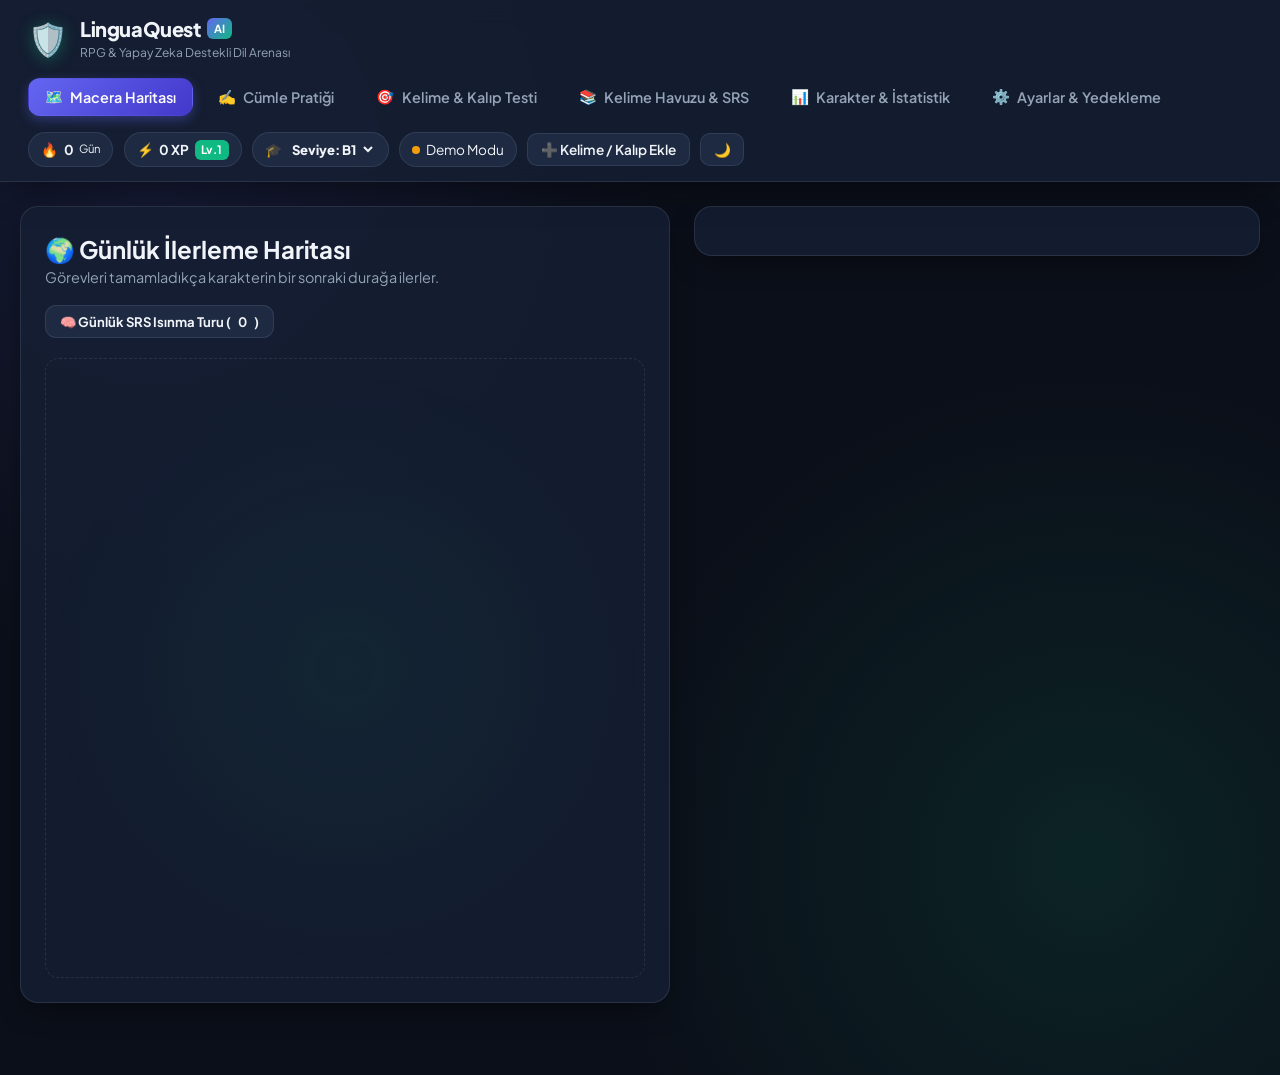
==== index.html @ 3cd60bc7 "Add files via upload" ====
<!DOCTYPE html>
<html lang="tr" data-theme="dark">

<head>
    <meta charset="UTF-8" />
    <meta name="viewport"
        content="width=device-width, initial-scale=1.0, maximum-scale=1.0, user-scalable=no, viewport-fit=cover" />
    <meta name="theme-color" content="#0b0f19" />
    <meta name="apple-mobile-web-app-capable" content="yes" />
    <meta name="mobile-web-app-capable" content="yes" />
    <meta name="apple-mobile-web-app-status-bar-style" content="black-translucent" />
    <meta name="apple-mobile-web-app-title" content="LinguaQuest" />
    <link rel="manifest" href="manifest.json" />
    <link rel="icon" type="image/svg+xml" href="icon.svg" />
    <link rel="apple-touch-icon" href="icon.svg" />
    <title>LinguaQuest AI — Oyunlaştırılmış İngilizce Öğrenme Platformu</title>
    <link rel="preconnect" href="https://fonts.googleapis.com">
    <link rel="preconnect" href="https://fonts.gstatic.com" crossorigin>
    <link
        href="https://fonts.googleapis.com/css2?family=Plus+Jakarta+Sans:wght@400;500;600;700;800&family=JetBrains+Mono:wght@500;700&display=swap"
        rel="stylesheet">
    <link rel="stylesheet" href="styles.css" />
</head>

<body>
    <!-- Üst Navigasyon ve Karakter Durum Çubuğu -->
    <header class="top-navbar">
        <div class="brand-area" id="nav-brand">
            <div class="brand-logo">🛡️</div>
            <div>
                <h1 class="brand-title">LinguaQuest <span class="badge-ai">AI</span></h1>
                <p class="brand-subtitle">RPG & Yapay Zeka Destekli Dil Arenası</p>
            </div>
        </div>

        <nav class="main-tabs">
            <button class="tab-btn active" data-tab="map-view">
                <span class="tab-icon">🗺️</span>
                <span>Macera Haritası</span>
            </button>
            <button class="tab-btn" data-tab="sentence-practice-view">
                <span class="tab-icon">✍️</span>
                <span>Cümle Pratiği</span>
            </button>
            <button class="tab-btn" data-tab="vocab-test-view">
                <span class="tab-icon">🎯</span>
                <span>Kelime & Kalıp Testi</span>
            </button>
            <button class="tab-btn" data-tab="vocab-view">
                <span class="tab-icon">📚</span>
                <span>Kelime Havuzu & SRS</span>
                <span class="pill-counter" id="srs-due-badge" style="display:none">0</span>
            </button>
            <button class="tab-btn" data-tab="stats-view">
                <span class="tab-icon">📊</span>
                <span>Karakter & İstatistik</span>
            </button>
            <button class="tab-btn" data-tab="settings-view">
                <span class="tab-icon">⚙️</span>
                <span>Ayarlar & Yedekleme</span>
            </button>
        </nav>

        <div class="hud-stats">
            <div class="hud-pill streak-pill" title="Günlük Aktif Seri (Streak)">
                <span>🔥</span>
                <strong id="hud-streak">0</strong>
                <small>Gün</small>
            </div>
            <div class="hud-pill xp-pill" title="Deneyim Puanı & Seviye">
                <span>⚡</span>
                <strong id="hud-xp">0 XP</strong>
                <span class="lvl-tag" id="hud-level">Lv.1</span>
            </div>
            <div class="hud-pill cefr-select-pill"
                title="İngilizce Seviyenizi Seçin (Kelime ve Cümleler Buna Göre Gelir)">
                <span>🎓</span>
                <select id="hud-cefr-select" class="hud-inline-select">
                    <option value="A1">Seviye: A1</option>
                    <option value="A2">Seviye: A2</option>
                    <option value="B1" selected>Seviye: B1</option>
                    <option value="B2">Seviye: B2</option>
                    <option value="C1">Seviye: C1</option>
                </select>
            </div>
            <div class="hud-pill ai-status-pill" id="hud-ai-mode" title="Gemini API Bağlantı Durumu">
                <span class="status-dot demo"></span>
                <span id="hud-ai-text">Demo Modu</span>
            </div>
            <button class="icon-btn" id="btn-quick-add-word"
                title="Yeni Kelime, Phrasal Verb veya Bağlaç Kalıbı Ekle (+ AI Doldur)">
                ➕ Kelime / Kalıp Ekle
            </button>
            <button class="icon-btn theme-toggle-btn" id="btn-theme-toggle" title="Karanlık / Aydınlık Mod Değiştir">
                🌙
            </button>
        </div>
    </header>

    <!-- Ana İçerik Alanı -->
    <main class="app-container">

        <!-- 1. GÖRÜNÜM: KIVRIMLI SVG MACERA HARİTASI VE 4 AŞAMALI GÜNLÜK ALT HARİTA -->
        <section id="map-view" class="view-section active">
            <div class="map-layout">
                <!-- Sol: Kıvrımlı SVG Günler Haritası -->
                <div class="world-map-card glass-panel">
                    <div class="panel-header">
                        <div>
                            <h2>🌍 Günlük İlerleme Haritası</h2>
                            <p class="text-muted">Görevleri tamamladıkça karakterin bir sonraki durağa ilerler.</p>
                        </div>
                        <button class="btn btn-secondary btn-sm" id="btn-warmup-srs">
                            🧠 Günlük SRS Isınma Turu (<span id="warmup-count">0</span>)
                        </button>
                    </div>

                    <div class="svg-map-wrapper" id="svg-map-container">
                        <!-- JS tarafından dinamik kıvrımlı SVG Path ve Gün Düğümleri (Day 1, Day 2...) + Avatar buraya çizilir -->
                    </div>
                </div>

                <!-- Sağ: Seçili Günün 4 Aşamalı Alt Haritası (Quest Panel) -->
                <div class="day-quest-card glass-panel" id="day-quest-panel">
                    <!-- JS tarafından seçili günün 4 aşaması buraya yüklenir -->
                </div>
            </div>
        </section>

        <!-- 1.A GÖRÜNÜM: SERBEST CÜMLE PRATİĞİ (ÖN SEÇİM + 3 KATMANLI AI ARENASI) -->
        <section id="sentence-practice-view" class="view-section">
            <div id="sentence-practice-container">
                <!-- JS tarafından önce çalışma alanı seçimi (Karışık, Seviye, Konu, Öğrenilen Kelimeler vb.), sonra cümle çeviri arenası çizilir -->
            </div>
        </section>

        <!-- 1.B GÖRÜNÜM: KELİME & KALIP HAVUZUNDAN TEST (ÖN SEÇİM + ÇOKTAN SEÇMELİ ARENA) -->
        <section id="vocab-test-view" class="view-section">
            <div id="vocab-test-container">
                <!-- JS tarafından önce hangi alanda çalışmak istediği (Hepsinden Rastgele, Öğreniliyor, En Çok Hata Yapılanlar vb.), sonra çoktan seçmeli test çizilir -->
            </div>
        </section>

        <!-- 2. GÖRÜNÜM: KELİME HAVUZU, OXFORD 3000 YÜKLEYİCİ & ARALIKLI TEKRAR (SRS) -->
        <section id="vocab-view" class="view-section">
            <div class="vocab-header glass-panel">
                <div class="vocab-header-top">
                    <div>
                        <h2>📚 Kelime & Kalıp Havuzu (Çoklu Anlam + SRS)</h2>
                        <p class="text-muted">CEFR (A1-B2) seviyelerine göre ayrılmış kelime dağarcığı, özel eklemelerin
                            ve 3-7-21 gün aralıklı tekrar durumların.</p>
                    </div>
                    <div class="vocab-actions">
                        <button class="btn btn-primary" id="btn-open-add-word-modal">➕ Kelime Ekle</button>
                        <button class="btn btn-accent" id="btn-open-add-phrasal-modal">🚀 Phrasal Verb Ekle</button>
                        <button class="btn btn-secondary" id="btn-open-add-connector-modal">🔗 Bağlaç / Kalıp
                            Ekle</button>
                        <button class="btn btn-accent btn-sm" id="btn-ai-find-missing-words"
                            title="Mevcut havuzda OLMAYAN kelimeleri/phrasal verb'leri/bağlaçları seçili seviyene göre AI ile bulup otomatik ekler">
                            🤖 Olmayan Kelimeleri AI ile Bul & Ekle
                        </button>
                        <button class="btn btn-warning btn-sm" id="btn-bulk-ai-enrich"
                            title="Tek anlamlı kelime ve bağlaçlara yapay zeka ile otomatik 3-4 yan anlam ekler">
                            ✨ Eksik Yan Anlamları AI ile Tamamla (3-4 Anlam)
                        </button>
                        <button class="btn btn-primary btn-sm" id="btn-open-word-pack-modal"
                            title="Hazır A1-B2 paketlerini tek tıkla yükle, yapay zekadan toplu kelime çek veya dış kaynaklardan CSV/JSON indir">
                            🌐 Kelime Paketi İndir / AI Üret
                        </button>
                        <label class="btn btn-secondary btn-sm file-label">
                            📥 JSON/CSV Yükle
                            <input type="file" id="input-bulk-vocab" accept=".json,.csv" hidden />
                        </label>
                    </div>
                </div>

                <!-- 3. KURAL: Kelime, Phrasal Verb ve Bağlaçlar Ayrı Sekmelerde + 1. KURAL: Her Filtrede Kaç Adet Olduğu -->
                <div class="vocab-type-tabs" id="vocab-subtabs">
                    <button type="button" class="vocab-subtab-btn active" data-subtab="word">
                        📘 Kelimeler <span class="subtab-count" id="cnt-tab-word">0</span>
                    </button>
                    <button type="button" class="vocab-subtab-btn" data-subtab="phrasal">
                        🚀 Phrasal Verbler <span class="subtab-count" id="cnt-tab-phrasal">0</span>
                    </button>
                    <button type="button" class="vocab-subtab-btn" data-subtab="connector">
                        🔗 Bağlaçlar & Kalıplar <span class="subtab-count" id="cnt-tab-connector">0</span>
                    </button>
                    <button type="button" class="vocab-subtab-btn" data-subtab="mistakes">
                        ⚠️ En Çok Yanlış Yapılanlar <span class="subtab-count danger" id="cnt-tab-mistakes">0</span>
                    </button>
                    <button type="button" class="vocab-subtab-btn" data-subtab="all">
                        📚 Tümü <span class="subtab-count" id="cnt-tab-all">0</span>
                    </button>
                </div>

                <div class="vocab-filters">
                    <input type="text" id="vocab-search" class="form-input"
                        placeholder="🔍 İngilizce ifade veya Türkçe anlam ara..." />
                    <select id="vocab-filter-status" class="form-select">
                        <option value="all">Tüm SRS Statüleri</option>
                        <option value="new">🆕 Yeni</option>
                        <option value="learning">🌱 Öğreniliyor</option>
                        <option value="review">🔄 Tekrar Bekleyen</option>
                        <option value="mastered">👑 Ustalaşıldı</option>
                    </select>
                    <select id="vocab-filter-cefr" class="form-select">
                        <option value="all">Tüm Seviyeler (A1-C1)</option>
                        <option value="A1">A1</option>
                        <option value="A2">A2</option>
                        <option value="B1">B1</option>
                        <option value="B2">B2</option>
                        <option value="C1">C1</option>
                    </select>
                    <select id="vocab-sort-order" class="form-select">
                        <option value="default">🔃 Sıralama: Varsayılan</option>
                        <option value="most_wrong">⚠️ En Çok Yanlış Yapılanlar Üstte</option>
                        <option value="most_asked">📊 En Çok Testte Çıkanlar Üstte</option>
                        <option value="az">🔤 Alfabetik (A ➔ Z)</option>
                    </select>
                </div>

                <div class="vocab-filter-summary-bar" id="vocab-filter-summary">
                    <!-- Dinamik filtre sayaç özeti buraya yazılır -->
                </div>
            </div>

            <div class="vocab-grid" id="vocab-list-container">
                <!-- Kelime kartları JS ile buraya render edilir -->
            </div>
        </section>

        <!-- 3. GÖRÜNÜM: KARAKTER İSTATİSTİK EKRANI, ISI HARİTASI VE HATA KUMBARASI -->
        <section id="stats-view" class="view-section">
            <div class="stats-top-grid">
                <!-- Karakter Kartı -->
                <div class="glass-panel character-sheet">
                    <div class="char-avatar-box">
                        <div class="char-avatar-large" id="stats-avatar">🧙‍♂️</div>
                        <span class="char-level-badge" id="stats-level-badge">Seviye 1</span>
                    </div>
                    <div class="char-info">
                        <h2 id="stats-char-title">Çırak Dilgezgin</h2>
                        <p class="text-muted">Aktif Cümle Üretimi & Çeviri Savaşçısı</p>
                        <div class="xp-progress-bar">
                            <div class="xp-progress-fill" id="stats-xp-bar" style="width: 15%"></div>
                        </div>
                        <small id="stats-xp-text" class="text-muted">0 / 250 XP sonraki seviyeye</small>
                    </div>
                </div>

                <!-- Üretim Metrikleri -->
                <div class="glass-panel metrics-cards">
                    <div class="metric-item">
                        <span class="metric-icon">✍️</span>
                        <div>
                            <h3 id="stat-total-sentences">0</h3>
                            <p>Kurulan Toplam Cümle</p>
                        </div>
                    </div>
                    <div class="metric-item">
                        <span class="metric-icon">🎯</span>
                        <div>
                            <h3 id="stat-avg-accuracy">%0</h3>
                            <p>Ortalama Çeviri Doğruluğu</p>
                        </div>
                    </div>
                    <div class="metric-item">
                        <span class="metric-icon">🏆</span>
                        <div>
                            <h3 id="stat-completed-days">0</h3>
                            <p>Tamamlanan Gün</p>
                        </div>
                    </div>
                    <div class="metric-item">
                        <span class="metric-icon">🔥</span>
                        <div>
                            <h3 id="stat-active-streak">0 Gün</h3>
                            <p>Aktif Seri (Streak)</p>
                        </div>
                    </div>
                </div>
            </div>

            <div class="stats-mid-grid">
                <!-- Kelime Havuzu Dağılımı Grafiği -->
                <div class="glass-panel distribution-panel">
                    <h3>📊 Kelime Havuzu Dağılımı</h3>
                    <div id="vocab-distribution-chart" class="dist-chart-area">
                        <!-- JS ile bar ve halka dağılımı -->
                    </div>
                </div>

                <!-- Aktivite Isı Haritası (GitHub Katkı Grafiği Tarzı Heatmap) -->
                <div class="glass-panel heatmap-panel">
                    <div class="panel-header">
                        <div>
                            <h3>📅 Aktivite Isı Haritası (Son 12 Hafta)</h3>
                            <p class="text-muted">Günlük çalışma yoğunluğu ve çeviri üretimi</p>
                        </div>
                    </div>
                    <div id="activity-heatmap" class="heatmap-grid"></div>
                    <div class="heatmap-legend">
                        <span>Az</span>
                        <span class="heat-box lvl-0"></span>
                        <span class="heat-box lvl-1"></span>
                        <span class="heat-box lvl-2"></span>
                        <span class="heat-box lvl-3"></span>
                        <span class="heat-box lvl-4"></span>
                        <span>Çok</span>
                    </div>
                </div>
            </div>

            <!-- Zayıf Noktalar: Hata Kumbarası (Mistake Bank) -->
            <div class="glass-panel mistake-bank-panel">
                <div class="panel-header">
                    <div>
                        <h3>⚠️ Zayıf Noktalar (Hata Kumbarası)</h3>
                        <p class="text-muted">Aktif Çeviri Arenasında en sık hata yaptığın veya unuttuğun kelimeler ve
                            kalıplar.</p>
                    </div>
                    <button class="btn btn-danger" id="btn-start-mistake-exam">
                        ⚔️ Hata Telafi Sınavı Başlat
                    </button>
                </div>
                <div id="mistake-list-container" class="mistake-list">
                    <!-- JS ile hata yapılan kelimeler buraya listelenir -->
                </div>
            </div>
        </section>

        <!-- 4. GÖRÜNÜM: AYARLAR, GEMINI API KEY VE MACBOOK <-> WINDOWS JSON YEDEKLEME -->
        <section id="settings-view" class="view-section">
            <div class="settings-grid">
                <!-- Gemini AI Yapılandırması -->
                <div class="glass-panel">
                    <h3>🤖 Google Gemini Yapay Zeka Ayarları</h3>
                    <p class="text-muted">Dinamik 10 cümle üretimi, 3 katmanlı çeviri analizi, gün sonu hikayesi ve "AI
                        ile Kelime Doldur" özellikleri doğrudan tarayıcınızdan Gemini REST API'ye bağlanır. Anahtar
                        girilmediğinde uygulama otomatik olarak <strong>Akıllı Demo Modunda</strong> çalışır.</p>

                    <div class="form-group">
                        <label for="setting-api-key">Google Gemini API Key</label>
                        <div class="input-with-btn">
                            <input type="password" id="setting-api-key" class="form-input" placeholder="AIzaSy..." />
                            <button class="btn btn-secondary" type="button" id="btn-toggle-key-vis">👁️</button>
                        </div>
                        <small class="text-muted">API anahtarınız yalnızca kendi cihazınızdaki IndexedDB içinde
                            saklanır, hiçbir ara sunucuya gönderilmez.</small>
                    </div>

                    <div class="form-group">
                        <label for="setting-ai-model">Gemini Modeli Seçin</label>
                        <div class="input-with-btn">
                            <select id="setting-ai-model" class="form-select">
                                <option value="gemini-2.5-flash">gemini-2.5-flash (Önerilen - Hızlı & Akıllı)</option>
                                <option value="gemini-2.5-pro">gemini-2.5-pro (Derin Dil Analizi)</option>
                                <option value="gemini-2.0-flash">gemini-2.0-flash</option>
                            </select>
                            <button class="btn btn-accent" type="button" id="btn-scan-models"
                                title="Google sunucularındaki en güncel Gemini modellerini listele">
                                🔄 Tüm Modelleri Tara
                            </button>
                        </div>
                        <small class="text-muted" id="model-scan-info">Varsayılan modeller eskirse "Tüm Modelleri Tara"
                            butonuna basarak Google hesabınıza tanımlı en yeni modelleri çekebilirsiniz.</small>
                    </div>

                    <div class="form-group">
                        <label for="setting-cefr-level">İngilizce Seviyeniz (CEFR) — Kelime ve Cümle Zorluğu</label>
                        <select id="setting-cefr-level" class="form-select">
                            <option value="A1">A1 — Başlangıç (Beginner)</option>
                            <option value="A2">A2 — Temel (Elementary)</option>
                            <option value="B1" selected>B1 — Orta (Intermediate)</option>
                            <option value="B2">B2 — İyi Orta (Upper-Intermediate)</option>
                            <option value="C1">C1 — İleri (Advanced)</option>
                        </select>
                        <small class="text-muted">Seçtiğiniz seviyeye göre günlük kelimeler, phrasal verbler ve çeviri
                            cümleleri dinamik olarak uyarlanır.</small>
                    </div>

                    <div class="form-group">
                        <label for="setting-avatar">Karakter Avatarı Seçin</label>
                        <select id="setting-avatar" class="form-select">
                            <option value="🧙‍♂️">🧙‍♂️ Büyücü (Wizard)</option>
                            <option value="🥷">🥷 Ninja</option>
                            <option value="🦸‍♀️">🦸‍♀️ Süper Kahraman</option>
                            <option value="🤖">🤖 Siber Gezgin</option>
                            <option value="🦊">🦊 Bilge Tilki</option>
                        </select>
                    </div>

                    <div class="form-actions">
                        <button class="btn btn-primary" id="btn-save-settings">💾 Ayarları Kaydet</button>
                        <button class="btn btn-secondary" id="btn-test-api">🔌 API Bağlantısını Test Et</button>
                    </div>
                    <div id="api-test-feedback" class="feedback-banner" style="display:none"></div>
                </div>

                <!-- Veri Kalıcılığı: JSON Backup & Restore -->
                <div class="glass-panel">
                    <h3>💾 Cihazlar Arası Veri Taşıma (MacBook ↔ Windows)</h3>
                    <p class="text-muted">Tüm ilerlemeniz, kelime havuzunuz, SRS tarihleriniz ve hata kumbaranız
                        tarayıcınızın <strong>IndexedDB</strong> veritabanında tutulur. Verilerinizi yedeklemek veya
                        başka bir bilgisayara taşımak için JSON dışa/içe aktarma araçlarını kullanın.</p>

                    <div class="backup-actions-box">
                        <div class="backup-card">
                            <h4>📤 İlerlemeyi Dışa Aktar (JSON Backup)</h4>
                            <p class="text-muted">Tüm kelime havuzunu, tamamlanan günleri ve istatistikleri tek bir
                                <code>.json</code> dosyası olarak indirir.
                            </p>
                            <button class="btn btn-primary" id="btn-export-json">⬇️ JSON Yedeği İndir</button>
                        </div>

                        <div class="backup-card">
                            <h4>🎁 Arkadaşınla Paylaş (Sadece Kelime Havuzu)</h4>
                            <p class="text-muted">Eklediğin tüm kelimeleri, phrasal verb'leri ve yan anlamları temiz
                                olarak indirir; <strong>senin ilerlemen, hataların ve Gemini API Key'in dahil
                                    edilmez.</strong></p>
                            <button class="btn btn-accent" id="btn-export-words-only">🎁 Sadece Kelimeleri İndir
                                (Arkadaş İçin)</button>
                        </div>

                        <div class="backup-card">
                            <h4>📥 İlerlemeyi / Kelime Paketini İçe Aktar (Restore)</h4>
                            <p class="text-muted">Tam yedeği veya arkadaşının paylaştığı kelime paketi JSON dosyasını
                                yükle.</p>
                            <label class="btn btn-accent file-label">
                                📂 JSON Dosyası Seç ve Yükle
                                <input type="file" id="input-import-json" accept=".json" hidden />
                            </label>
                        </div>

                        <div class="backup-card" style="border-color:rgba(239,68,68,0.35);">
                            <h4>🔄 Kelimeleri Koru, Sadece İlerlemeyi Sıfırla</h4>
                            <p class="text-muted">Tüm kelime havuzun ve yan anlamların korunur; yalnızca Gün-1'e döner
                                ve doğru/yanlış test sayaçların sıfırlanır.</p>
                            <button class="btn btn-danger btn-sm" id="btn-reset-progress-keep-words">🧹 İlerlemeyi
                                Sıfırla (Kelimeler Kalsın)</button>
                        </div>
                    </div>
                </div>

                <!-- iPhone & Mobil (App Store'suz PWA) Kurulum Rehberi -->
                <div class="glass-panel mobile-guide-panel">
                    <h3>📱 iPhone & Android Mobil Uygulama Kurulum Rehberi (App Store'suz)</h3>
                    <p class="text-muted">
                        <strong>LinguaQuest AI</strong>, PWA (Progressive Web App) uyumludur. App Store veya Google
                        Play'e
                        yüklemeden iPhone ana ekranınıza tam ekran yerli uygulama gibi kurabilirsiniz.
                    </p>

                    <div class="mobile-guide-steps">
                        <div class="backup-card">
                            <h4>🏠 Yöntem 1: Evde Aynı Wi-Fi Üzerinden Anında Dene</h4>
                            <ol class="mobile-guide-list text-muted">
                                <li>Proje klasöründeki <code>iphone_sunucu_baslat.bat</code> dosyasına çift tıklayın
                                    (arka planda yerel sunucu açılır).</li>
                                <li>iPhone'unuzun bilgisayarınızla <strong>aynı Wi-Fi ağında</strong> olduğundan emin
                                    olun.</li>
                                <li>iPhone'da <strong>Safari</strong> uygulamasını açın ve adres çubuğuna sunucu
                                    ekranındaki adresi yazın (ör. <code>http://172.16.0.38:8080</code>).</li>
                                <li>Safari alt menüsündeki <strong>Paylaş (⬆️)</strong> simgesine dokunun ➔ <strong>"Ana
                                        Ekrana Ekle"</strong> seçin.</li>
                            </ol>
                        </div>

                        <div class="backup-card">
                            <h4>🌍 Yöntem 2: Her Yerden & Mobil Veride Ücretsiz Kalıcı Kullanım</h4>
                            <ol class="mobile-guide-list text-muted">
                                <li>Tarayıcıda <code>app.netlify.com/drop</code> (veya GitHub Pages) sayfasını açın.
                                </li>
                                <li>Bu <code>EngWorker</code> klasörünü sürükleyip bırakın — 10 saniyede size özel
                                    ücretsiz bir <code>https://...</code> linki oluşur.</li>
                                <li>O linki iPhone <strong>Safari</strong> ile açıp <strong>Paylaş (⬆️) ➔ "Ana Ekrana
                                        Ekle"</strong> dediğinizde uygulama her yerde çalışır (çevrimdışı önbellek
                                    destekli).</li>
                                <li>Bilgisayardaki kelimelerinizi ve ilerlemenizi telefona taşımak için yukarıdan
                                    <strong>⬇️ JSON Yedeği İndir</strong> yapıp telefondan <strong>📂 JSON Dosyası Seç
                                        ve Yükle</strong> kullanabilirsiniz.</li>
                            </ol>
                        </div>
                    </div>
                </div>
            </div>
        </section>

    </main>

    <!-- AŞAMA (STAGE 1, 2, 3, 4) & SRS ISINMA TAM EKRAN / GENİŞ MODAL ARENASI -->
    <div id="stage-modal-overlay" class="modal-overlay" style="display:none">
        <div class="modal-window stage-modal-window">
            <div class="modal-header">
                <div>
                    <span class="stage-badge" id="stage-modal-badge">Aşama 1</span>
                    <h2 id="stage-modal-title">Kelime Avı</h2>
                </div>
                <button class="modal-close-btn" id="btn-close-stage-modal">✕</button>
            </div>
            <div class="modal-body" id="stage-modal-body">
                <!-- Aşama 1, 2, 3, 4 veya SRS/Telafi Sınavı içeriği dinamik olarak buraya çizilir -->
            </div>
        </div>
    </div>

    <!-- YENİ KELİME / PHRASAL VERB / BAĞLAÇ EKLEME (+ AI İLE 3-4 ANLAM DOLDUR) MODALI -->
    <div id="add-word-modal-overlay" class="modal-overlay" style="display:none">
        <div class="modal-window">
            <div class="modal-header">
                <div>
                    <span class="stage-badge" id="add-modal-badge">Özel Havuz</span>
                    <h2 id="add-modal-title">✨ Yeni Kelime, Phrasal Verb veya Bağlaç Ekle</h2>
                </div>
                <button class="modal-close-btn" id="btn-close-add-word-modal">✕</button>
            </div>
            <div class="modal-body">
                <div class="form-group">
                    <label>Eklemek İstediğiniz Türü Seçin</label>
                    <div class="scenario-pills" id="add-type-preset-pills">
                        <button type="button" class="scenario-pill active" data-preset="word">📘 Kelime (Word)</button>
                        <button type="button" class="scenario-pill" data-preset="phrasal">🚀 Phrasal Verb (figure out,
                            put off...)</button>
                        <button type="button" class="scenario-pill" data-preset="connector">🔗 Bağlaç / Kalıp (as long
                            as, in terms of...)</button>
                    </div>
                </div>

                <div class="form-group">
                    <label>İngilizce Kelime, Phrasal Verb veya Bağlaç Kalıbı</label>
                    <div class="input-with-btn">
                        <input type="text" id="new-word-term" class="form-input"
                            placeholder="Örn: resilient, figure out, on the other hand, take into account..." />
                        <button type="button" class="btn btn-accent" id="btn-ai-autofill-word">
                            ✨ AI ile 3-4 Anlam Doldur
                        </button>
                    </div>
                    <small class="text-muted">Sadece İngilizce ifadeyi yazıp "AI ile 3-4 Anlam Doldur" butonuna
                        basarsanız birincil anlamı ve 3 yan anlamı örnek cümleleriyle otomatik doldurulur.</small>
                </div>

                <div class="form-row-2">
                    <div class="form-group">
                        <label>Harita Aşama Kategorisi</label>
                        <select id="new-word-category" class="form-select">
                            <option value="word">Aşama 1: Kelime Havuzu (Word)</option>
                            <option value="phrase">Aşama 2: Phrasal Verb / Bağlaç / Kalıp Atölyesi</option>
                        </select>
                    </div>
                    <div class="form-group">
                        <label>Tür Etiketi & CEFR Seviyesi</label>
                        <div class="form-row-2">
                            <input type="text" id="new-word-pos" class="form-input"
                                placeholder="verb / phrasal verb / connector" />
                            <select id="new-word-cefr" class="form-select">
                                <option value="A1">A1</option>
                                <option value="A2">A2</option>
                                <option value="B1" selected>B1</option>
                                <option value="B2">B2</option>
                                <option value="C1">C1</option>
                            </select>
                        </div>
                    </div>
                </div>

                <div id="new-word-meanings-list">
                    <div class="meaning-input-group">
                        <h4>1. Birincil Anlam (Temel Bağlam)</h4>
                        <div class="form-row-2">
                            <input type="text" class="form-input m-tr" placeholder="1. Türkçe anlamı (Zorunlu)" />
                            <input type="text" class="form-input m-ctx" placeholder="Bağlam (örn: Günlük Hayat)" />
                        </div>
                        <input type="text" class="form-input m-ex" placeholder="İngilizce örnek cümle" />
                        <input type="text" class="form-input m-extr" placeholder="Örnek cümlenin Türkçe çevirisi" />
                    </div>
                    <div class="meaning-input-group">
                        <h4>2. Yan Anlam (İş / Profesyonel Bağlam - İsteğe Bağlı)</h4>
                        <div class="form-row-2">
                            <input type="text" class="form-input m-tr" placeholder="2. Türkçe yan anlamı" />
                            <input type="text" class="form-input m-ctx" placeholder="Bağlam (örn: İş / Yönetim)" />
                        </div>
                        <input type="text" class="form-input m-ex" placeholder="İngilizce örnek cümle" />
                        <input type="text" class="form-input m-extr" placeholder="Örnek cümlenin Türkçe çevirisi" />
                    </div>
                    <div class="meaning-input-group">
                        <h4>3. Yan Anlam (Teknik / Akademik Bağlam - İsteğe Bağlı)</h4>
                        <div class="form-row-2">
                            <input type="text" class="form-input m-tr" placeholder="3. Türkçe yan anlamı" />
                            <input type="text" class="form-input m-ctx" placeholder="Bağlam (örn: Teknik / Yazılım)" />
                        </div>
                        <input type="text" class="form-input m-ex" placeholder="İngilizce örnek cümle" />
                        <input type="text" class="form-input m-extr" placeholder="Örnek cümlenin Türkçe çevirisi" />
                    </div>
                    <div class="meaning-input-group">
                        <h4>4. Yan Anlam (Mecazi / Deyimsel Bağlam - İsteğe Bağlı)</h4>
                        <div class="form-row-2">
                            <input type="text" class="form-input m-tr" placeholder="4. Türkçe yan anlamı" />
                            <input type="text" class="form-input m-ctx" placeholder="Bağlam (örn: Mecazi / Deyim)" />
                        </div>
                        <input type="text" class="form-input m-ex" placeholder="İngilizce örnek cümle" />
                        <input type="text" class="form-input m-extr" placeholder="Örnek cümlenin Türkçe çevirisi" />
                    </div>
                </div>

                <div class="form-actions">
                    <button type="button" class="btn btn-primary" id="btn-save-custom-word">💾 Havuza Kaydet</button>
                </div>
            </div>
        </div>
    </div>

    <!-- İLK KURULUM: GEMINI API KEY & MODEL TARAMA REHBERİ MODALI -->
    <div id="api-onboarding-modal" class="modal-overlay" style="display:none">
        <div class="modal-window">
            <div class="modal-header">
                <div>
                    <span class="stage-badge">Başlangıç Kurulumu</span>
                    <h2>🔑 Önce Google Gemini API Anahtarınızı Girin</h2>
                </div>
                <button class="modal-close-btn" id="btn-close-onboarding">✕</button>
            </div>
            <div class="modal-body">
                <p class="text-muted">
                    <strong>LinguaQuest AI</strong>; günün kelimelerine özel 10 çeviri cümlesi üretmek, cümlelerinize 3
                    katmanlı (Gramer + Native Touch + Alternatif) geri bildirim vermek ve gün sonu hikayesini oluşturmak
                    için doğrudan kendi <strong>Google Gemini API Key</strong>'inizi kullanır.
                </p>

                <div class="form-group">
                    <label for="onboard-api-key">1. Google Gemini API Key Girin</label>
                    <div class="input-with-btn">
                        <input type="password" id="onboard-api-key" class="form-input"
                            placeholder="AIzaSy... (Google AI Studio anahtarınız)" />
                        <button class="btn btn-secondary" type="button" id="btn-onboard-toggle-vis">👁️</button>
                    </div>
                    <small class="text-muted">Anahtarınız yalnızca tarayıcınızdaki yerel IndexedDB'ye kaydedilir, hiçbir
                        sunucuya gönderilmez.</small>
                </div>

                <div class="form-group">
                    <label for="onboard-ai-model">2. Gemini Modelini Seçin veya Güncel Modelleri Tarayın</label>
                    <div class="input-with-btn">
                        <select id="onboard-ai-model" class="form-select">
                            <option value="gemini-2.5-flash">gemini-2.5-flash (Önerilen - Hızlı & Akıllı)</option>
                            <option value="gemini-2.5-pro">gemini-2.5-pro (Derin Dil Analizi)</option>
                            <option value="gemini-2.0-flash">gemini-2.0-flash</option>
                        </select>
                        <button class="btn btn-accent" type="button" id="btn-onboard-scan-models">
                            🔄 Tüm Modelleri Tara
                        </button>
                    </div>
                    <small class="text-muted" id="onboard-scan-status">API anahtarınızı yazdıktan sonra "Tüm Modelleri
                        Tara" butonuna basarak en güncel modelleri listeleyebilirsiniz.</small>
                </div>

                <div class="form-actions" style="justify-content:space-between;margin-top:1.5rem;">
                    <button type="button" class="btn btn-secondary" id="btn-onboard-skip-demo">
                        🧪 Şimdilik Demo Modunda Devam Et
                    </button>
                    <button type="button" class="btn btn-primary" id="btn-onboard-save-start">
                        🚀 Anahtarı Kaydet ve Maceraya Başla
                    </button>
                </div>
            </div>
        </div>
    </div>

    <!-- KELİME PAKETLERİ & AI TOPLU KELİME İNDİRME MERKEZİ MODALI -->
    <div id="word-pack-modal-overlay" class="modal-overlay" style="display:none">
        <div class="modal-window stage-modal-window">
            <div class="modal-header">
                <div>
                    <span class="stage-badge">Kelime Bankası Genişletici</span>
                    <h2>🌐 Kelime Paketi İndir, Hazır Paket Ekle veya AI ile Üret</h2>
                </div>
                <button class="modal-close-btn" id="btn-close-word-pack-modal">✕</button>
            </div>
            <div class="modal-body">
                <div class="meaning-input-group" style="margin-top:0;">
                    <h4>1️⃣ Uygulama İçi Hazır Seviye Paketlerini Tek Tıkla Yükle (İnternetsiz / Anında)</h4>
                    <p class="text-muted">Tüm kelimeler gerçek Türkçe anlamları ve kısa örnek cümleleriyle birlikte
                        anında havuzunuza eklenir:</p>
                    <div class="form-actions" style="margin-top:0.5rem;">
                        <button type="button" class="btn btn-primary btn-sm" id="btn-load-local-oxford3000">📚
                            oxford_3000.json (3.845 Kelime) İçe Aktar</button>
                        <button type="button" class="btn btn-primary btn-sm btn-load-pack-filter" data-lvl="A1"
                            data-cat="ALL">🐣 A1 Temel Başlangıç Paketi Ekle</button>
                        <button type="button" class="btn btn-accent btn-sm btn-load-pack-filter" data-lvl="A2"
                            data-cat="ALL">🌱 A2 Günlük Hayat Paketi Ekle</button>
                        <button type="button" class="btn btn-secondary btn-sm btn-load-pack-filter" data-lvl="ALL"
                            data-cat="phrase">🔗 Phrasal Verb & Bağlaç Paketi Ekle</button>
                        <button type="button" class="btn btn-warning btn-sm btn-load-pack-filter" data-lvl="ALL"
                            data-cat="ALL">📦 Tüm Hazır Oxford/NGSL Paketini Yükle (90+)</button>
                    </div>
                </div>

                <div class="meaning-input-group">
                    <h4>2️⃣ Yapay Zeka (Gemini) ile Seviyene ve Konuna Özel 15 Kelime Üret & Ekle</h4>
                    <p class="text-muted">Gemini API anahtarınız kayıtlıysa istediğiniz seviye, tür ve konuda sıfırdan
                        yeni kelimeleri çoklu anlamlarıyla havuza indirebilirsiniz:</p>
                    <div class="form-row-2" style="margin-top:0.35rem;">
                        <select id="ai-pack-level" class="form-select">
                            <option value="A1">A1 — Çok Basit / Başlangıç</option>
                            <option value="A2">A2 — Günlük Temel</option>
                            <option value="B1" selected>B1 — Orta Seviye</option>
                            <option value="B2">B2 — İleri Orta</option>
                            <option value="C1">C1 — Akademik / İleri</option>
                        </select>
                        <select id="ai-pack-type" class="form-select">
                            <option value="word">📘 Kelime (Word)</option>
                            <option value="phrasal">🚀 Phrasal Verb</option>
                            <option value="connector">🔗 Bağlaç / Kalıp</option>
                        </select>
                    </div>
                    <div class="input-with-btn" style="margin-top:0.5rem;">
                        <input type="text" id="ai-pack-topic" class="form-input" value="Günlük Hayat & Seyahat"
                            placeholder="Konu yazın (örn: Mutfak, Yazılım, İş Görüşmesi, Sağlık...)" />
                        <button type="button" class="btn btn-accent" id="btn-generate-ai-vocab-pack">✨ AI ile 15 Kelime
                            İndir</button>
                    </div>
                </div>

                <div class="meaning-input-group">
                    <h4>3️⃣ Dışarıdan Toplu 3000+ Kelime Listesi Nereden İndirilir? (Oxford 3000 / NGSL)</h4>
                    <ul class="text-muted"
                        style="padding-left:1.25rem;display:flex;flex-direction:column;gap:0.4rem;font-size:0.86rem;">
                        <li><strong>Oxford 3000 / 5000 GitHub & Kaggle Veri Setleri:</strong> GitHub üzerinde
                            <code>oxford 3000 csv json</code> veya Kaggle'da <code>Oxford 3000 words</code> aratarak
                            ücretsiz CSV/JSON listeleri indirebilirsiniz.
                        </li>
                        <li><strong>NGSL (New General Service List):</strong> <code>newgeneralservicelist.org</code>
                            üzerinden en sık kullanılan 2800 İngilizce kelime listesini CSV olarak indirebilirsiniz.
                        </li>
                        <li><strong>Kendi Excel / Google Sheets Listeniz:</strong> Excel'de
                            <code>term,pos,cefr,tr,example</code> sütunlarıyla hazırladığınız tabloyu CSV olarak
                            kaydedip <strong>📥 JSON/CSV Yükle</strong> butonuyla içeri aktarabilirsiniz.
                        </li>
                    </ul>
                    <div class="form-actions" style="margin-top:0.5rem;">
                        <button type="button" class="btn btn-secondary btn-sm" id="btn-download-sample-csv">⬇️ Örnek CSV
                            Şablonunu İndir (Excel'de Düzenlemek İçin)</button>
                    </div>
                </div>
            </div>
        </div>
    </div>

    <!-- KONFETİ & GÜN TAMAMLANDI KUTLAMA OVERLAY -->
    <canvas id="confetti-canvas"></canvas>

    <!-- Bildirim Toast Alanı -->
    <div id="toast-container"></div>

    <!-- Modüler Scriptler -->
    <script src="defaultWords.js"></script>
    <script src="db.js"></script>
    <script src="gemini.js"></script>
    <script src="gameEngine.js"></script>
    <script src="ui.js"></script>
    <script>
        if ('serviceWorker' in navigator && window.location.protocol.startsWith('http')) {
            window.addEventListener('load', () => {
                navigator.serviceWorker.register('./sw.js').catch((err) => {
                    console.warn('Service Worker kaydı başarısız:', err);
                });
            });
        }
    </script>
</body>

</html>
---- styles.css ----
/* styles.css - Karanlık/Aydınlık Mod, RPG & Duolingo Haritası ve Oyunlaştırılmış UI Tasarımı */

:root[data-theme="dark"] {
    --bg-primary: #0b0f19;
    --bg-secondary: #131b2e;
    --bg-card: rgba(22, 31, 51, 0.85);
    --bg-elevated: #1e2942;
    --text-primary: #f1f5f9;
    --text-secondary: #94a3b8;
    --border-color: rgba(148, 163, 184, 0.16);
    --accent-primary: #10b981;
    --accent-primary-hover: #059669;
    --accent-secondary: #6366f1;
    --accent-warning: #f59e0b;
    --accent-danger: #ef4444;
    --accent-info: #06b6d4;
    --shadow-soft: 0 10px 30px -10px rgba(0, 0, 0, 0.6);
    --map-trail-bg: #1e293b;
    --map-trail-active: #10b981;
}

:root[data-theme="light"] {
    --bg-primary: #f1f5f9;
    --bg-secondary: #e2e8f0;
    --bg-card: rgba(255, 255, 255, 0.92);
    --bg-elevated: #f8fafc;
    --text-primary: #0f172a;
    --text-secondary: #475569;
    --border-color: rgba(15, 23, 42, 0.12);
    --accent-primary: #059669;
    --accent-primary-hover: #047857;
    --accent-secondary: #4f46e5;
    --accent-warning: #d97706;
    --accent-danger: #dc2626;
    --accent-info: #0891b2;
    --shadow-soft: 0 10px 25px -8px rgba(15, 23, 42, 0.12);
    --map-trail-bg: #cbd5e1;
    --map-trail-active: #059669;
}

* {
    box-sizing: border-box;
    margin: 0;
    padding: 0;
}

body {
    font-family: 'Plus Jakarta Sans', -apple-system, BlinkMacSystemFont, sans-serif;
    background-color: var(--bg-primary);
    background-image:
        radial-gradient(circle at 12% 15%, rgba(99, 102, 241, 0.12), transparent 35%),
        radial-gradient(circle at 85% 80%, rgba(16, 185, 129, 0.12), transparent 35%);
    color: var(--text-primary);
    min-height: 100vh;
    line-height: 1.5;
    transition: background-color 0.25s ease, color 0.25s ease;
}

/* Üst Navigasyon */
.top-navbar {
    position: sticky;
    top: 0;
    z-index: 100;
    display: flex;
    align-items: center;
    justify-content: space-between;
    gap: 1rem;
    padding: 0.85rem 1.75rem;
    background: var(--bg-card);
    backdrop-filter: blur(14px);
    border-bottom: 1px solid var(--border-color);
    box-shadow: var(--shadow-soft);
    flex-wrap: wrap;
}

.brand-area {
    display: flex;
    align-items: center;
    gap: 0.75rem;
    cursor: pointer;
}

.brand-logo {
    font-size: 2rem;
    filter: drop-shadow(0 2px 8px rgba(16, 185, 129, 0.4));
}

.brand-title {
    font-size: 1.25rem;
    font-weight: 800;
    letter-spacing: -0.02em;
    display: flex;
    align-items: center;
    gap: 0.4rem;
}

.badge-ai {
    background: linear-gradient(135deg, var(--accent-secondary), var(--accent-primary));
    color: #fff;
    font-size: 0.7rem;
    padding: 0.15rem 0.45rem;
    border-radius: 6px;
    font-weight: 700;
}

.brand-subtitle {
    font-size: 0.75rem;
    color: var(--text-secondary);
}

.main-tabs {
    display: flex;
    gap: 0.5rem;
    flex-wrap: wrap;
}

.tab-btn {
    background: transparent;
    color: var(--text-secondary);
    border: 1px solid transparent;
    padding: 0.55rem 1rem;
    border-radius: 12px;
    font-family: inherit;
    font-weight: 600;
    font-size: 0.9rem;
    cursor: pointer;
    display: flex;
    align-items: center;
    gap: 0.45rem;
    transition: all 0.2s ease;
}

.tab-btn:hover {
    color: var(--text-primary);
    background: var(--bg-elevated);
}

.tab-btn.active {
    color: #fff;
    background: linear-gradient(135deg, var(--accent-secondary), #4338ca);
    box-shadow: 0 4px 12px rgba(99, 102, 241, 0.35);
}

.pill-counter {
    background: var(--accent-warning);
    color: #000;
    font-size: 0.72rem;
    font-weight: 800;
    padding: 0.1rem 0.45rem;
    border-radius: 99px;
}

.hud-stats {
    display: flex;
    align-items: center;
    gap: 0.65rem;
    flex-wrap: wrap;
}

.hud-pill {
    display: flex;
    align-items: center;
    gap: 0.35rem;
    background: var(--bg-elevated);
    border: 1px solid var(--border-color);
    padding: 0.4rem 0.75rem;
    border-radius: 99px;
    font-size: 0.85rem;
}

.lvl-tag {
    background: var(--accent-primary);
    color: #fff;
    font-size: 0.72rem;
    font-weight: 700;
    padding: 0.1rem 0.4rem;
    border-radius: 6px;
}

.status-dot {
    width: 8px;
    height: 8px;
    border-radius: 50%;
    display: inline-block;
}
.status-dot.live { background: #10b981; box-shadow: 0 0 8px #10b981; }
.status-dot.demo { background: #f59e0b; }

.icon-btn {
    background: var(--bg-elevated);
    color: var(--text-primary);
    border: 1px solid var(--border-color);
    padding: 0.45rem 0.8rem;
    border-radius: 10px;
    font-family: inherit;
    font-weight: 600;
    font-size: 0.85rem;
    cursor: pointer;
    transition: transform 0.15s ease, border-color 0.2s;
}
.icon-btn:hover {
    border-color: var(--accent-primary);
    transform: translateY(-1px);
}

/* Ana Konteyner ve Görünümler */
.app-container {
    max-width: 1400px;
    margin: 1.5rem auto;
    padding: 0 1.25rem 3rem;
}

.view-section {
    display: none;
    animation: fadeIn 0.25s ease;
}

.view-section.active {
    display: block;
}

@keyframes fadeIn {
    from { opacity: 0; transform: translateY(6px); }
    to { opacity: 1; transform: translateY(0); }
}

.glass-panel {
    background: var(--bg-card);
    border: 1px solid var(--border-color);
    border-radius: 18px;
    padding: 1.5rem;
    box-shadow: var(--shadow-soft);
}

.panel-header {
    display: flex;
    justify-content: space-between;
    align-items: center;
    gap: 1rem;
    margin-bottom: 1.25rem;
    flex-wrap: wrap;
}

.text-muted {
    color: var(--text-secondary);
    font-size: 0.9rem;
}

/* 1. MACERA HARİTASI & 4 AŞAMA DÜZENİ */
.map-layout {
    display: grid;
    grid-template-columns: 1.15fr 1fr;
    gap: 1.5rem;
    align-items: start;
}

@media (max-width: 1024px) {
    .map-layout {
        grid-template-columns: 1fr;
    }
}

.svg-map-wrapper {
    position: relative;
    width: 100%;
    min-height: 620px;
    background: radial-gradient(circle at center, rgba(16, 185, 129, 0.06), transparent 70%);
    border-radius: 14px;
    border: 1px dashed var(--border-color);
    overflow: hidden;
    display: flex;
    justify-content: center;
    align-items: center;
}

.adventure-svg {
    width: 100%;
    height: auto;
    max-height: 680px;
    display: block;
}

.map-node-group {
    cursor: pointer;
    transition: transform 0.25s ease;
}
.map-node-group:hover {
    filter: brightness(1.15);
}

.avatar-walker {
    transition: transform 0.9s cubic-bezier(0.34, 1.56, 0.64, 1);
    pointer-events: none;
}

/* Seçili Günün 4 Aşamalı Alt Haritası (Quest Card) */
.quest-day-banner {
    background: linear-gradient(135deg, rgba(99, 102, 241, 0.2), rgba(16, 185, 129, 0.18));
    border: 1px solid var(--border-color);
    padding: 1.1rem 1.25rem;
    border-radius: 14px;
    margin-bottom: 1.25rem;
}

.quest-day-tag {
    display: inline-block;
    background: var(--accent-primary);
    color: #fff;
    font-size: 0.75rem;
    font-weight: 800;
    padding: 0.15rem 0.6rem;
    border-radius: 99px;
    margin-bottom: 0.35rem;
}

.stage-roadmap {
    display: flex;
    flex-direction: column;
    gap: 0.9rem;
    position: relative;
}

.stage-step-card {
    display: flex;
    align-items: center;
    justify-content: space-between;
    gap: 1rem;
    padding: 1.1rem 1.25rem;
    border-radius: 14px;
    background: var(--bg-elevated);
    border: 2px solid var(--border-color);
    transition: all 0.2s ease;
}

.stage-step-card.unlocked {
    border-color: var(--accent-secondary);
}

.stage-step-card.completed {
    border-color: var(--accent-primary);
    background: rgba(16, 185, 129, 0.08);
}

.stage-step-card.locked {
    opacity: 0.55;
}

.stage-step-left {
    display: flex;
    align-items: center;
    gap: 0.9rem;
}

.stage-icon-circle {
    width: 46px;
    height: 46px;
    border-radius: 12px;
    background: var(--bg-secondary);
    display: flex;
    align-items: center;
    justify-content: center;
    font-size: 1.4rem;
    flex-shrink: 0;
}

/* Butonlar */
.btn {
    border: none;
    padding: 0.65rem 1.15rem;
    border-radius: 11px;
    font-family: inherit;
    font-weight: 700;
    font-size: 0.9rem;
    cursor: pointer;
    display: inline-flex;
    align-items: center;
    justify-content: center;
    gap: 0.45rem;
    transition: transform 0.15s ease, filter 0.2s ease, box-shadow 0.2s;
}
.btn:hover:not(:disabled) {
    transform: translateY(-2px);
    filter: brightness(1.08);
}
.btn:disabled {
    opacity: 0.5;
    cursor: not-allowed;
}
.btn-sm {
    padding: 0.45rem 0.85rem;
    font-size: 0.82rem;
}
.btn-primary {
    background: var(--accent-primary);
    color: #fff;
    box-shadow: 0 4px 12px rgba(16, 185, 129, 0.3);
}
.btn-accent {
    background: var(--accent-secondary);
    color: #fff;
    box-shadow: 0 4px 12px rgba(99, 102, 241, 0.3);
}
.btn-secondary {
    background: var(--bg-elevated);
    color: var(--text-primary);
    border: 1px solid var(--border-color);
}
.btn-warning {
    background: var(--accent-warning);
    color: #000;
}
.btn-danger {
    background: var(--accent-danger);
    color: #fff;
}

/* Kelime Havuzu & Filtreler */
.vocab-header-top {
    display: flex;
    justify-content: space-between;
    align-items: flex-start;
    gap: 1rem;
    margin-bottom: 1.25rem;
    flex-wrap: wrap;
}
.vocab-actions {
    display: flex;
    gap: 0.6rem;
    flex-wrap: wrap;
}
.vocab-filters {
    display: grid;
    grid-template-columns: 2fr 1fr 1fr 1fr;
    gap: 0.75rem;
}
@media (max-width: 900px) {
    .vocab-filters {
        grid-template-columns: 1fr 1fr;
    }
}

.form-input, .form-select, .form-textarea {
    width: 100%;
    padding: 0.7rem 0.95rem;
    border-radius: 10px;
    border: 1px solid var(--border-color);
    background: var(--bg-elevated);
    color: var(--text-primary);
    font-family: inherit;
    font-size: 0.92rem;
}
.form-input:focus, .form-select:focus, .form-textarea:focus {
    outline: 2px solid var(--accent-secondary);
    border-color: transparent;
}

.vocab-grid {
    display: grid;
    grid-template-columns: repeat(auto-fill, minmax(330px, 1fr));
    gap: 1.1rem;
    margin-top: 1.25rem;
}

.vocab-card {
    background: var(--bg-card);
    border: 1px solid var(--border-color);
    border-radius: 16px;
    padding: 1.2rem;
    display: flex;
    flex-direction: column;
    justify-content: space-between;
    gap: 0.85rem;
    transition: transform 0.2s ease, border-color 0.2s;
}
.vocab-card:hover {
    transform: translateY(-3px);
    border-color: var(--accent-secondary);
}

.vocab-card-top {
    display: flex;
    justify-content: space-between;
    align-items: flex-start;
    gap: 0.5rem;
}

.vocab-term {
    font-size: 1.3rem;
    font-weight: 800;
    color: var(--accent-primary);
}

.vocab-badges {
    display: flex;
    gap: 0.35rem;
    flex-wrap: wrap;
}

.tag-badge {
    font-size: 0.72rem;
    font-weight: 700;
    padding: 0.15rem 0.5rem;
    border-radius: 6px;
    background: var(--bg-elevated);
    border: 1px solid var(--border-color);
}
.tag-cefr { background: rgba(99, 102, 241, 0.2); color: #818cf8; }
.tag-status-new { background: rgba(6, 182, 212, 0.15); color: #22d3ee; }
.tag-status-learning { background: rgba(245, 158, 11, 0.18); color: #fbbf24; }
.tag-status-review { background: rgba(239, 68, 68, 0.18); color: #f87171; }
.tag-status-mastered { background: rgba(16, 185, 129, 0.2); color: #34d399; }

.meanings-list {
    display: flex;
    flex-direction: column;
    gap: 0.55rem;
}

.meaning-item {
    background: var(--bg-elevated);
    padding: 0.65rem 0.8rem;
    border-radius: 10px;
    border-left: 3px solid var(--accent-secondary);
    font-size: 0.86rem;
}

.meaning-ctx {
    font-size: 0.72rem;
    font-weight: 700;
    text-transform: uppercase;
    color: var(--accent-info);
    margin-bottom: 0.15rem;
}

.meaning-ex {
    font-style: italic;
    color: var(--text-secondary);
    margin-top: 0.25rem;
    font-size: 0.82rem;
}

/* 3. İSTATİSTİK & KARAKTER PANELİ */
.stats-top-grid {
    display: grid;
    grid-template-columns: 1fr 1.5fr;
    gap: 1.25rem;
    margin-bottom: 1.25rem;
}
@media (max-width: 900px) {
    .stats-top-grid, .stats-mid-grid, .settings-grid {
        grid-template-columns: 1fr !important;
    }
}

.character-sheet {
    display: flex;
    align-items: center;
    gap: 1.25rem;
}

.char-avatar-box {
    text-align: center;
}

.char-avatar-large {
    width: 84px;
    height: 84px;
    border-radius: 20px;
    background: var(--bg-elevated);
    border: 2px solid var(--accent-primary);
    display: flex;
    align-items: center;
    justify-content: center;
    font-size: 3rem;
    margin-bottom: 0.4rem;
}

.char-level-badge {
    background: var(--accent-primary);
    color: #fff;
    font-size: 0.75rem;
    font-weight: 800;
    padding: 0.15rem 0.6rem;
    border-radius: 99px;
}

.char-info {
    flex: 1;
}

.xp-progress-bar {
    width: 100%;
    height: 12px;
    background: var(--bg-elevated);
    border-radius: 99px;
    overflow: hidden;
    margin: 0.6rem 0 0.35rem;
}

.xp-progress-fill {
    height: 100%;
    background: linear-gradient(90deg, var(--accent-secondary), var(--accent-primary));
    border-radius: 99px;
    transition: width 0.4s ease;
}

.metrics-cards {
    display: grid;
    grid-template-columns: repeat(2, 1fr);
    gap: 1rem;
}

.metric-item {
    background: var(--bg-elevated);
    padding: 1rem;
    border-radius: 14px;
    display: flex;
    align-items: center;
    gap: 0.85rem;
}

.metric-icon {
    font-size: 1.8rem;
}

.metric-item h3 {
    font-size: 1.45rem;
    font-weight: 800;
}

.metric-item p {
    font-size: 0.8rem;
    color: var(--text-secondary);
}

.stats-mid-grid {
    display: grid;
    grid-template-columns: 1fr 1.2fr;
    gap: 1.25rem;
    margin-bottom: 1.25rem;
}

.dist-bar-row {
    margin-bottom: 0.8rem;
}
.dist-bar-label {
    display: flex;
    justify-content: space-between;
    font-size: 0.85rem;
    font-weight: 600;
    margin-bottom: 0.25rem;
}
.dist-bar-track {
    height: 10px;
    background: var(--bg-elevated);
    border-radius: 99px;
    overflow: hidden;
}
.dist-bar-fill {
    height: 100%;
    border-radius: 99px;
}

/* Aktivite Isı Haritası (Heatmap) */
.heatmap-grid {
    display: grid;
    grid-template-columns: repeat(12, 1fr);
    gap: 6px;
    margin: 1rem 0;
}
.heatmap-col {
    display: flex;
    flex-direction: column;
    gap: 6px;
}
.heat-box {
    width: 100%;
    aspect-ratio: 1;
    border-radius: 4px;
    background: var(--bg-elevated);
    border: 1px solid var(--border-color);
}
.heat-box.lvl-0 { background: var(--bg-elevated); }
.heat-box.lvl-1 { background: rgba(16, 185, 129, 0.28); }
.heat-box.lvl-2 { background: rgba(16, 185, 129, 0.52); }
.heat-box.lvl-3 { background: rgba(16, 185, 129, 0.78); }
.heat-box.lvl-4 { background: #10b981; box-shadow: 0 0 6px rgba(16, 185, 129, 0.5); }

.heatmap-legend {
    display: flex;
    align-items: center;
    justify-content: flex-end;
    gap: 0.4rem;
    font-size: 0.75rem;
    color: var(--text-secondary);
}
.heatmap-legend .heat-box {
    width: 14px;
    height: 14px;
}

/* Hata Kumbarası */
.mistake-list {
    display: grid;
    grid-template-columns: repeat(auto-fill, minmax(300px, 1fr));
    gap: 0.9rem;
}
.mistake-item {
    background: var(--bg-elevated);
    border-left: 4px solid var(--accent-danger);
    padding: 0.95rem;
    border-radius: 12px;
}

/* 4. AYARLAR & BACKUP */
.settings-grid {
    display: grid;
    grid-template-columns: 1fr 1fr;
    gap: 1.5rem;
}
.form-group {
    margin-top: 1rem;
    display: flex;
    flex-direction: column;
    gap: 0.4rem;
}
.form-group label {
    font-weight: 700;
    font-size: 0.9rem;
}
.input-with-btn {
    display: flex;
    gap: 0.5rem;
}
.form-row-2 {
    display: grid;
    grid-template-columns: 1fr 1fr;
    gap: 0.75rem;
}
.form-actions {
    margin-top: 1.25rem;
    display: flex;
    gap: 0.75rem;
    flex-wrap: wrap;
}
.backup-actions-box {
    display: flex;
    flex-direction: column;
    gap: 1rem;
    margin-top: 1rem;
}
.backup-card {
    background: var(--bg-elevated);
    padding: 1.15rem;
    border-radius: 14px;
    border: 1px solid var(--border-color);
    display: flex;
    flex-direction: column;
    gap: 0.65rem;
    align-items: flex-start;
}

/* MODALLAR (Aşama Arenası & Kelime Ekleme) */
.modal-overlay {
    position: fixed;
    inset: 0;
    z-index: 200;
    background: rgba(5, 8, 17, 0.8);
    backdrop-filter: blur(8px);
    display: flex;
    align-items: center;
    justify-content: center;
    padding: 1.25rem;
}

.modal-window {
    background: var(--bg-secondary);
    border: 1px solid var(--border-color);
    border-radius: 20px;
    width: 100%;
    max-width: 720px;
    max-height: 90vh;
    overflow-y: auto;
    box-shadow: 0 25px 50px -12px rgba(0, 0, 0, 0.75);
    animation: fadeIn 0.2s ease;
}

.stage-modal-window {
    max-width: 960px;
}

.modal-header {
    display: flex;
    justify-content: space-between;
    align-items: center;
    padding: 1.25rem 1.5rem;
    border-bottom: 1px solid var(--border-color);
    position: sticky;
    top: 0;
    background: var(--bg-secondary);
    z-index: 10;
}

.stage-badge {
    display: inline-block;
    background: var(--accent-secondary);
    color: #fff;
    font-size: 0.72rem;
    font-weight: 800;
    padding: 0.15rem 0.55rem;
    border-radius: 6px;
    margin-bottom: 0.2rem;
}

.modal-close-btn {
    background: var(--bg-elevated);
    color: var(--text-primary);
    border: 1px solid var(--border-color);
    width: 36px;
    height: 36px;
    border-radius: 10px;
    cursor: pointer;
    font-size: 1.1rem;
}

.modal-body {
    padding: 1.5rem;
}

/* Aşama 1 & 2 Öğrenme Kartları */
.stage-cards-grid {
    display: grid;
    grid-template-columns: repeat(auto-fit, minmax(270px, 1fr));
    gap: 1.1rem;
    margin-bottom: 1.5rem;
}

.decision-btn-group {
    display: flex;
    flex-direction: column;
    gap: 0.45rem;
    margin-top: 0.75rem;
}

.decision-btn {
    padding: 0.5rem 0.75rem;
    border-radius: 9px;
    border: 1px solid var(--border-color);
    background: var(--bg-secondary);
    color: var(--text-secondary);
    font-family: inherit;
    font-size: 0.82rem;
    font-weight: 700;
    cursor: pointer;
    text-align: left;
    transition: all 0.15s ease;
}
.decision-btn.selected-learn {
    background: rgba(16, 185, 129, 0.2);
    border-color: var(--accent-primary);
    color: var(--text-primary);
}
.decision-btn.selected-mastered {
    background: rgba(99, 102, 241, 0.22);
    border-color: var(--accent-secondary);
    color: var(--text-primary);
}
.decision-btn.selected-review_list {
    background: rgba(245, 158, 11, 0.22);
    border-color: var(--accent-warning);
    color: var(--text-primary);
}

/* Aşama 3: 3 Katmanlı AI Geri Bildirim Kartları */
.arena-progress-header {
    display: flex;
    justify-content: space-between;
    align-items: center;
    gap: 1rem;
    margin-bottom: 1rem;
    flex-wrap: wrap;
}
.scenario-pills {
    display: flex;
    gap: 0.5rem;
    flex-wrap: wrap;
}
.scenario-pill {
    padding: 0.4rem 0.85rem;
    border-radius: 99px;
    border: 1px solid var(--border-color);
    background: var(--bg-elevated);
    color: var(--text-secondary);
    font-weight: 700;
    font-size: 0.82rem;
    cursor: pointer;
}
.scenario-pill.active {
    background: var(--accent-secondary);
    color: #fff;
    border-color: transparent;
}

.sentence-prompt-box {
    background: var(--bg-elevated);
    border: 1px solid var(--border-color);
    padding: 1.25rem;
    border-radius: 14px;
    margin-bottom: 1rem;
}
.sentence-tr-text {
    font-size: 1.2rem;
    font-weight: 700;
    margin: 0.4rem 0;
}

.three-layer-feedback {
    display: grid;
    grid-template-columns: 1fr;
    gap: 0.85rem;
    margin-top: 1.25rem;
}
.feedback-layer {
    padding: 1rem 1.15rem;
    border-radius: 12px;
    background: var(--bg-elevated);
    border-left: 4px solid var(--accent-primary);
}
.feedback-layer.layer-native {
    border-left-color: var(--accent-secondary);
}
.feedback-layer.layer-alt {
    border-left-color: var(--accent-info);
}

.meaning-input-group {
    background: var(--bg-elevated);
    padding: 1rem;
    border-radius: 12px;
    margin-top: 0.9rem;
    display: flex;
    flex-direction: column;
    gap: 0.6rem;
}

.feedback-banner {
    margin-top: 0.9rem;
    padding: 0.8rem 1rem;
    border-radius: 10px;
    font-size: 0.88rem;
    font-weight: 600;
}

.hud-inline-select {
    background: transparent;
    border: none;
    color: var(--text-primary);
    font-family: inherit;
    font-weight: 800;
    font-size: 0.82rem;
    cursor: pointer;
    outline: none;
}
.hud-inline-select option {
    background: var(--bg-secondary);
    color: var(--text-primary);
}

/* Çoktan Seçmeli Çift Yönlü (EN->TR ve TR->EN) Quiz Kartları */
.quiz-container-box {
    background: var(--bg-elevated);
    border: 1px solid var(--border-color);
    border-radius: 16px;
    padding: 1.35rem;
    margin-top: 1rem;
}

.quiz-options-grid {
    display: grid;
    grid-template-columns: 1fr 1fr;
    gap: 0.75rem;
    margin-top: 1rem;
}
@media (max-width: 640px) {
    .quiz-options-grid {
        grid-template-columns: 1fr;
    }
}

.quiz-option-btn {
    padding: 0.85rem 1rem;
    border-radius: 12px;
    border: 2px solid var(--border-color);
    background: var(--bg-secondary);
    color: var(--text-primary);
    font-family: inherit;
    font-size: 0.92rem;
    font-weight: 600;
    text-align: left;
    cursor: pointer;
    transition: all 0.18s ease;
}
.quiz-option-btn:hover:not(:disabled) {
    border-color: var(--accent-secondary);
    transform: translateY(-2px);
}
.quiz-option-btn.correct {
    background: rgba(16, 185, 129, 0.22);
    border-color: var(--accent-primary);
    color: #34d399;
}
.quiz-option-btn.wrong {
    background: rgba(239, 68, 68, 0.22);
    border-color: var(--accent-danger);
    color: #f87171;
}

/* Cümle Çeviri İpucu Çipleri */
.hints-toolbar {
    display: flex;
    align-items: center;
    gap: 0.5rem;
    flex-wrap: wrap;
    margin-top: 0.75rem;
    padding-top: 0.75rem;
    border-top: 1px dashed var(--border-color);
}
.hint-chip-btn {
    background: var(--bg-secondary);
    color: var(--accent-info);
    border: 1px solid var(--border-color);
    padding: 0.32rem 0.7rem;
    border-radius: 8px;
    font-family: inherit;
    font-size: 0.78rem;
    font-weight: 700;
    cursor: pointer;
    transition: all 0.15s ease;
}
.hint-chip-btn:hover {
    border-color: var(--accent-info);
    background: rgba(6, 182, 212, 0.12);
}
.hint-reveal-box {
    margin-top: 0.6rem;
    padding: 0.65rem 0.9rem;
    border-radius: 10px;
    background: rgba(6, 182, 212, 0.1);
    border-left: 3px solid var(--accent-info);
    font-size: 0.85rem;
    color: var(--text-primary);
}

/* Sadeleştirilmiş Kelime & Kalıp Havuzu Satır Listesi (Tıklayınca Açılan Akordeon) */
.vocab-type-tabs {
    display: flex;
    gap: 0.55rem;
    flex-wrap: wrap;
    margin-bottom: 1rem;
    padding-bottom: 0.85rem;
    border-bottom: 1px solid var(--border-color);
}

.vocab-subtab-btn {
    background: var(--bg-elevated);
    color: var(--text-secondary);
    border: 1px solid var(--border-color);
    padding: 0.55rem 1rem;
    border-radius: 11px;
    font-family: inherit;
    font-weight: 700;
    font-size: 0.88rem;
    cursor: pointer;
    display: inline-flex;
    align-items: center;
    gap: 0.5rem;
    transition: all 0.18s ease;
}

.vocab-subtab-btn:hover {
    color: var(--text-primary);
    border-color: var(--accent-secondary);
}

.vocab-subtab-btn.active {
    background: var(--accent-secondary);
    color: #fff;
    border-color: transparent;
    box-shadow: 0 4px 12px rgba(99, 102, 241, 0.3);
}

.subtab-count {
    background: rgba(15, 23, 42, 0.45);
    color: #fff;
    padding: 0.1rem 0.45rem;
    border-radius: 99px;
    font-size: 0.75rem;
    font-weight: 800;
}
.subtab-count.danger {
    background: rgba(239, 68, 68, 0.35);
    color: #fecaca;
}

.vocab-filter-summary-bar {
    margin-top: 0.85rem;
    padding: 0.55rem 0.9rem;
    border-radius: 10px;
    background: var(--bg-elevated);
    border: 1px solid var(--border-color);
    font-size: 0.83rem;
    color: var(--text-secondary);
    display: flex;
    justify-content: space-between;
    align-items: center;
    flex-wrap: wrap;
    gap: 0.5rem;
}

.vocab-simple-list {
    display: flex;
    flex-direction: column;
    gap: 0.5rem;
    margin-top: 1.1rem;
}

.vocab-list-item {
    background: var(--bg-card);
    border: 1px solid var(--border-color);
    border-radius: 12px;
    overflow: hidden;
    transition: border-color 0.18s ease;
}

.vocab-list-item:hover, .vocab-list-item.expanded {
    border-color: var(--accent-secondary);
}

.vocab-row-summary {
    display: flex;
    justify-content: space-between;
    align-items: center;
    padding: 0.8rem 1.1rem;
    cursor: pointer;
    user-select: none;
    gap: 1rem;
    flex-wrap: wrap;
}

.vocab-row-summary:hover {
    background: var(--bg-elevated);
}

.vocab-row-left {
    display: flex;
    align-items: center;
    gap: 0.65rem;
}

.vocab-row-chevron {
    color: var(--accent-secondary);
    font-weight: 800;
    width: 14px;
    display: inline-block;
}

.vocab-row-term {
    font-size: 1.08rem;
    color: var(--accent-primary);
}

.vocab-row-right {
    display: flex;
    align-items: center;
    gap: 0.6rem;
    flex-wrap: wrap;
}

.stat-mini-pill {
    font-size: 0.78rem;
    font-weight: 600;
    background: var(--bg-elevated);
    border: 1px solid var(--border-color);
    padding: 0.2rem 0.6rem;
    border-radius: 99px;
    color: var(--text-secondary);
}

.txt-ok { color: #34d399; font-weight: 800; }
.txt-err { color: #f87171; font-weight: 800; }

.vocab-row-details {
    padding: 0.9rem 1.1rem 1rem;
    border-top: 1px solid var(--border-color);
    background: rgba(15, 23, 42, 0.25);
}

.meaning-stat-badge {
    font-size: 0.75rem;
    background: var(--bg-secondary);
    border: 1px solid var(--border-color);
    padding: 0.15rem 0.55rem;
    border-radius: 6px;
    color: var(--text-secondary);
}

.vocab-row-actions {
    display: flex;
    justify-content: space-between;
    align-items: center;
    margin-top: 0.85rem;
    padding-top: 0.65rem;
    border-top: 1px dashed var(--border-color);
    flex-wrap: wrap;
    gap: 0.5rem;
}

/* Ön Seçim (Setup Wizard) Kartları — Cümle Pratiği ve Kelime/Kalıp Testi */
.practice-setup-card {
    max-width: 880px;
    margin: 0 auto;
}

.setup-section-block {
    margin-top: 1.35rem;
}

.setup-section-block h4 {
    font-size: 0.95rem;
    margin-bottom: 0.65rem;
    color: var(--text-primary);
}

.setup-choice-grid {
    display: grid;
    grid-template-columns: repeat(auto-fit, minmax(195px, 1fr));
    gap: 0.75rem;
}

.setup-choice-tile {
    background: var(--bg-elevated);
    border: 2px solid var(--border-color);
    border-radius: 13px;
    padding: 0.9rem 1rem;
    cursor: pointer;
    text-align: left;
    font-family: inherit;
    color: var(--text-primary);
    transition: all 0.18s ease;
    display: flex;
    flex-direction: column;
    gap: 0.25rem;
}

.setup-choice-tile:hover {
    border-color: var(--accent-secondary);
    transform: translateY(-2px);
}

.setup-choice-tile.active {
    border-color: var(--accent-primary);
    background: rgba(16, 185, 129, 0.14);
    box-shadow: 0 4px 14px rgba(16, 185, 129, 0.2);
}

.setup-choice-tile strong {
    font-size: 0.92rem;
    display: flex;
    align-items: center;
    justify-content: space-between;
}

.setup-choice-tile small {
    font-size: 0.78rem;
    color: var(--text-secondary);
}

/* Konfeti ve Toast */
#confetti-canvas {
    position: fixed;
    inset: 0;
    pointer-events: none;
    z-index: 300;
}

#toast-container {
    position: fixed;
    bottom: 1.5rem;
    right: 1.5rem;
    z-index: 350;
    display: flex;
    flex-direction: column;
    gap: 0.6rem;
}

.toast-msg {
    background: var(--bg-elevated);
    color: var(--text-primary);
    border-left: 4px solid var(--accent-primary);
    padding: 0.85rem 1.2rem;
    border-radius: 10px;
    box-shadow: var(--shadow-soft);
    font-weight: 600;
    font-size: 0.9rem;
    animation: fadeIn 0.2s ease;
}

/* Mobil Rehber Kartı & iPhone (iOS PWA Standalone) Safe-Area / Responsive Optimizasyonları */
.mobile-guide-panel {
    grid-column: 1 / -1;
}

.mobile-guide-steps {
    display: grid;
    grid-template-columns: repeat(auto-fit, minmax(260px, 1fr));
    gap: 1rem;
    margin-top: 1rem;
}

.mobile-guide-list {
    padding-left: 1.2rem;
    display: flex;
    flex-direction: column;
    gap: 0.45rem;
    font-size: 0.86rem;
}

body {
    padding-bottom: env(safe-area-inset-bottom);
}

.top-navbar {
    padding-top: calc(0.85rem + env(safe-area-inset-top));
}

@media (max-width: 768px) {
    body {
        padding-bottom: calc(78px + env(safe-area-inset-bottom));
    }

    .top-navbar {
        padding: calc(0.65rem + env(safe-area-inset-top)) 0.9rem 0.65rem;
        gap: 0.6rem;
    }

    .brand-subtitle {
        display: none;
    }

    .brand-logo {
        font-size: 1.55rem;
    }

    .brand-title {
        font-size: 1.05rem;
    }

    .hud-stats {
        width: 100%;
        gap: 0.45rem;
        justify-content: space-between;
    }

    .hud-pill {
        padding: 0.3rem 0.55rem;
        font-size: 0.78rem;
    }

    .icon-btn {
        padding: 0.4rem 0.65rem;
        font-size: 0.78rem;
    }

    /* iOS Native Alt Tab Bar Görünümü */
    .main-tabs {
        position: fixed;
        bottom: 0;
        left: 0;
        right: 0;
        z-index: 150;
        background: var(--bg-card);
        backdrop-filter: blur(18px);
        -webkit-backdrop-filter: blur(18px);
        border-top: 1px solid var(--border-color);
        padding: 0.35rem 0.25rem calc(0.4rem + env(safe-area-inset-bottom));
        display: grid;
        grid-template-columns: repeat(6, 1fr);
        gap: 0.15rem;
        box-shadow: 0 -6px 24px rgba(0, 0, 0, 0.35);
    }

    .tab-btn {
        flex-direction: column;
        justify-content: center;
        align-items: center;
        gap: 0.15rem;
        padding: 0.4rem 0.2rem;
        font-size: 0.63rem;
        line-height: 1.15;
        text-align: center;
        border-radius: 10px;
        position: relative;
        min-width: 0;
    }

    .tab-btn .tab-icon {
        font-size: 1.15rem;
    }

    .tab-btn span:not(.tab-icon):not(.pill-counter) {
        overflow: hidden;
        text-overflow: ellipsis;
        white-space: nowrap;
        max-width: 100%;
    }

    .pill-counter {
        position: absolute;
        top: 2px;
        right: 4px;
        font-size: 0.62rem;
        padding: 0.05rem 0.32rem;
    }

    /* iOS Safari input odaklanınca otomatik zoom (auto-zoom) engelleme */
    .form-input,
    .form-select,
    .form-textarea,
    .hud-inline-select {
        font-size: 16px !important;
    }

    .app-container {
        margin: 0.9rem auto;
        padding: 0 0.75rem 1.5rem;
    }

    .glass-panel {
        padding: 1rem;
        border-radius: 14px;
    }

    .input-with-btn {
        flex-direction: column;
        align-items: stretch;
    }

    .vocab-filters,
    .metrics-cards,
    .form-row-2 {
        grid-template-columns: 1fr;
    }

    .modal-overlay {
        padding: 0.5rem;
        align-items: flex-end;
    }

    .modal-window {
        max-height: calc(92vh - env(safe-area-inset-top));
        border-radius: 18px 18px 14px 14px;
    }

    .modal-header {
        padding: 0.95rem 1.05rem;
    }

    .modal-body {
        padding: 1rem;
    }

    .stage-step-card {
        flex-direction: column;
        align-items: stretch;
    }

    .svg-map-wrapper {
        min-height: 440px;
    }

    #toast-container {
        bottom: calc(82px + env(safe-area-inset-bottom));
        right: 0.75rem;
        left: 0.75rem;
    }
}
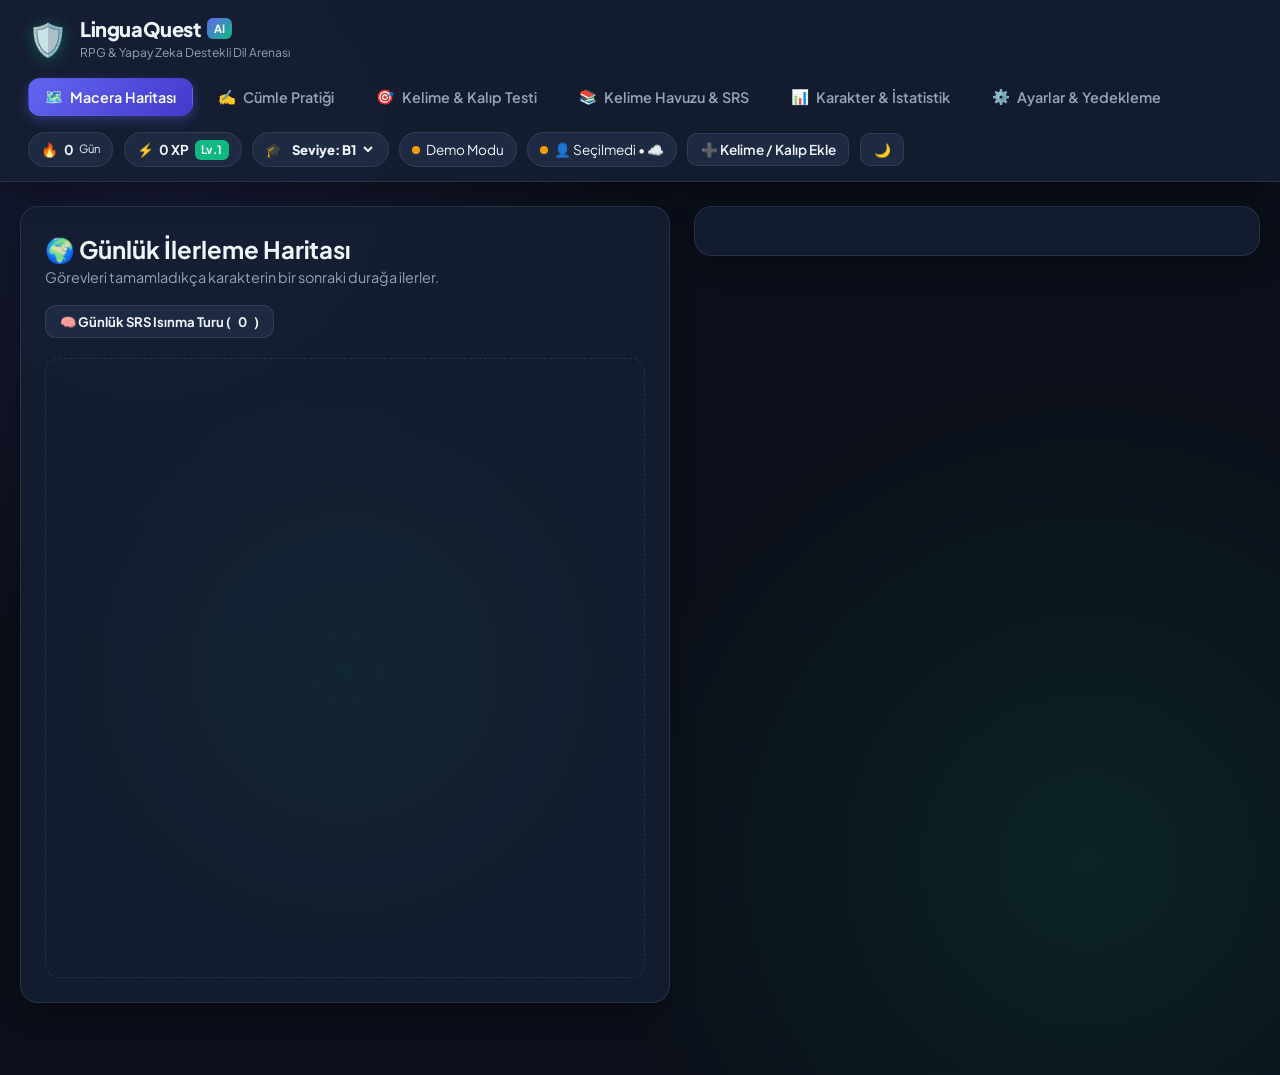
==== commit cf7b2de1: "Add files via upload" ====
--- a/index.html
+++ b/index.html
@@ -87,6 +87,11 @@
                 <span class="status-dot demo"></span>
                 <span id="hud-ai-text">Demo Modu</span>
             </div>
+            <div class="hud-pill cloud-status-pill" id="hud-cloud-mode" style="cursor:pointer;"
+                title="Kullanıcı Profili & GitHub Gist Bulut Senkronizasyonu (Tıklayın)">
+                <span class="status-dot demo" id="hud-cloud-dot"></span>
+                <span id="hud-cloud-text">👤 Seçilmedi • ☁️</span>
+            </div>
             <button class="icon-btn" id="btn-quick-add-word"
                 title="Yeni Kelime, Phrasal Verb veya Bağlaç Kalıbı Ekle (+ AI Doldur)">
                 ➕ Kelime / Kalıp Ekle
@@ -442,6 +447,65 @@
                     </div>
                 </div>
 
+                <!-- Çoklu Kullanıcı (Multi-User) & Tek Hesap GitHub Gist Senkronizasyonu -->
+                <div class="glass-panel mobile-guide-panel" id="cloud-sync-panel">
+                    <h3>☁️ Çoklu Kullanıcı & GitHub Gist Bulut Senkronizasyonu</h3>
+                    <p class="text-muted">
+                        Tüm kullanıcıların verileri tek bir gizli GitHub Gist içinde ayrı dosyalar
+                        (<code>linguaquest_user_kullanici.json</code>) olarak tutulur; kimsenin ilerlemesi karışmaz.
+                        Ortak gömülü anahtar tanımlandıysa diğer kullanıcıların token girmesine gerek kalmaz — yalnızca
+                        kullanıcı adlarını yazmaları yeterlidir.
+                    </p>
+
+                    <div class="backup-card" style="margin-top:0.85rem;width:100%;">
+                        <div style="display:flex;justify-content:space-between;align-items:center;width:100%;flex-wrap:wrap;gap:0.6rem;">
+                            <h4>👤 Aktif Kullanıcı (Profil) Seçimi</h4>
+                            <button type="button" class="btn btn-secondary btn-sm" id="btn-refresh-cloud-users">
+                                🔄 Buluttaki Kullanıcıları Yenile
+                            </button>
+                        </div>
+                        <div class="input-with-btn" style="width:100%;margin-top:0.45rem;">
+                            <input type="text" id="setting-username" class="form-input"
+                                placeholder="Kullanıcı adınızı yazın (ör. eren, ahmet, zeynep)..." />
+                            <button type="button" class="btn btn-primary" id="btn-switch-user">
+                                👤 Bu Kullanıcıya Geç / Oluştur
+                            </button>
+                        </div>
+                        <div id="cloud-users-pills" class="scenario-pills" style="margin-top:0.65rem;"></div>
+                        <small class="text-muted">Profil değiştirdiğinizde yerel ilerleme mevcut kullanıcıya kaydedilir ve seçilen kullanıcının buluttaki ilerlemesi yüklenir.</small>
+                    </div>
+
+                    <div class="form-row-2" style="margin-top:1rem;">
+                        <div class="form-group" style="margin-top:0;">
+                            <label for="setting-github-token">GitHub Personal Access Token (<code>gist</code> yetkili — Yönetici)</label>
+                            <div class="input-with-btn">
+                                <input type="password" id="setting-github-token" class="form-input"
+                                    placeholder="Ortak kod gömülüyse diğer kişilerin girmesi gerekmez" />
+                                <button class="btn btn-secondary" type="button" id="btn-toggle-gh-token">👁️</button>
+                            </div>
+                            <small class="text-muted" id="shared-token-hint">Yalnızca yönetici cihazında token girip aşağıdaki "Herkes İçin Gömülü Kod Üret" ile tek hesaba sabitleyebilirsiniz.</small>
+                        </div>
+
+                        <div class="form-group" style="margin-top:0;">
+                            <label for="setting-gist-id">Gist ID (İsteğe Bağlı)</label>
+                            <input type="text" id="setting-gist-id" class="form-input"
+                                placeholder="Boş bırakılırsa otomatik bulunur / oluşturulur" />
+                            <small class="text-muted">Tüm kullanıcılar bu Gist ID altındaki kendi dosyasına yazar.</small>
+                        </div>
+                    </div>
+
+                    <div class="form-actions">
+                        <button type="button" class="btn btn-primary" id="btn-cloud-sync-now">☁️ Şimdi Eşitle</button>
+                        <button type="button" class="btn btn-secondary" id="btn-cloud-pull">⬇️ Buluttan Çek</button>
+                        <button type="button" class="btn btn-accent" id="btn-cloud-push">⬆️ Buluta Gönder</button>
+                        <button type="button" class="btn btn-warning btn-sm" id="btn-generate-embedded-token">
+                            🔐 Herkes İçin Gömülü Kod Üret (Tek Hesap Modu)
+                        </button>
+                    </div>
+                    <div id="cloud-sync-feedback" class="feedback-banner" style="display:none"></div>
+                    <div id="embedded-token-output" class="feedback-banner" style="display:none;word-break:break-all;"></div>
+                </div>
+
                 <!-- iPhone & Mobil (App Store'suz PWA) Kurulum Rehberi -->
                 <div class="glass-panel mobile-guide-panel">
                     <h3>📱 iPhone & Android Mobil Uygulama Kurulum Rehberi (App Store'suz)</h3>
@@ -478,7 +542,8 @@
                                     destekli).</li>
                                 <li>Bilgisayardaki kelimelerinizi ve ilerlemenizi telefona taşımak için yukarıdan
                                     <strong>⬇️ JSON Yedeği İndir</strong> yapıp telefondan <strong>📂 JSON Dosyası Seç
-                                        ve Yükle</strong> kullanabilirsiniz.</li>
+                                        ve Yükle</strong> kullanabilirsiniz.
+                                </li>
                             </ol>
                         </div>
                     </div>
@@ -745,6 +810,37 @@
         </div>
     </div>
 
+    <!-- KULLANICI PROFİLİ SEÇİM MODALI (ÇOKLU KULLANICI) -->
+    <div id="username-prompt-modal" class="modal-overlay" style="display:none">
+        <div class="modal-window">
+            <div class="modal-header">
+                <div>
+                    <span class="stage-badge">Çoklu Kullanıcı Profili</span>
+                    <h2>👤 Hangi Kullanıcı Olarak Devam Etmek İstiyorsunuz?</h2>
+                </div>
+                <button class="modal-close-btn" id="btn-close-user-modal">✕</button>
+            </div>
+            <div class="modal-body">
+                <p class="text-muted">
+                    İlerlemeniz kimseninkiyle karışmaz. Kendi kullanıcı adınızı yazın veya aşağıdan mevcut bir profili seçin:
+                </p>
+                <div class="form-group">
+                    <label for="modal-username-input">Kullanıcı Adınız (ör. eren, ahmet, zeynep)</label>
+                    <div class="input-with-btn">
+                        <input type="text" id="modal-username-input" class="form-input" placeholder="Adınızı yazın..." />
+                        <button type="button" class="btn btn-primary" id="btn-modal-switch-user">🚀 Profili Aç / Başla</button>
+                    </div>
+                </div>
+                <div class="form-group">
+                    <label>Buluttaki Mevcut Profiller (Tek Tıkla Geç)</label>
+                    <div id="modal-cloud-users-pills" class="scenario-pills">
+                        <small class="text-muted">Bulut kullanıcıları kontrol ediliyor...</small>
+                    </div>
+                </div>
+            </div>
+        </div>
+    </div>
+
     <!-- KONFETİ & GÜN TAMAMLANDI KUTLAMA OVERLAY -->
     <canvas id="confetti-canvas"></canvas>
 
@@ -760,7 +856,22 @@
     <script>
         if ('serviceWorker' in navigator && window.location.protocol.startsWith('http')) {
             window.addEventListener('load', () => {
-                navigator.serviceWorker.register('./sw.js').catch((err) => {
+                let refreshing = false;
+                navigator.serviceWorker.addEventListener('controllerchange', () => {
+                    if (!refreshing) {
+                        refreshing = true;
+                        window.location.reload();
+                    }
+                });
+                navigator.serviceWorker.register('./sw.js').then((reg) => {
+                    // Uygulama her açılışta ve odaklanmada arka planda yeni GitHub güncellemesi var mı kontrol eder
+                    reg.update().catch(() => {});
+                    document.addEventListener('visibilitychange', () => {
+                        if (document.visibilityState === 'visible') {
+                            reg.update().catch(() => {});
+                        }
+                    });
+                }).catch((err) => {
                     console.warn('Service Worker kaydı başarısız:', err);
                 });
             });
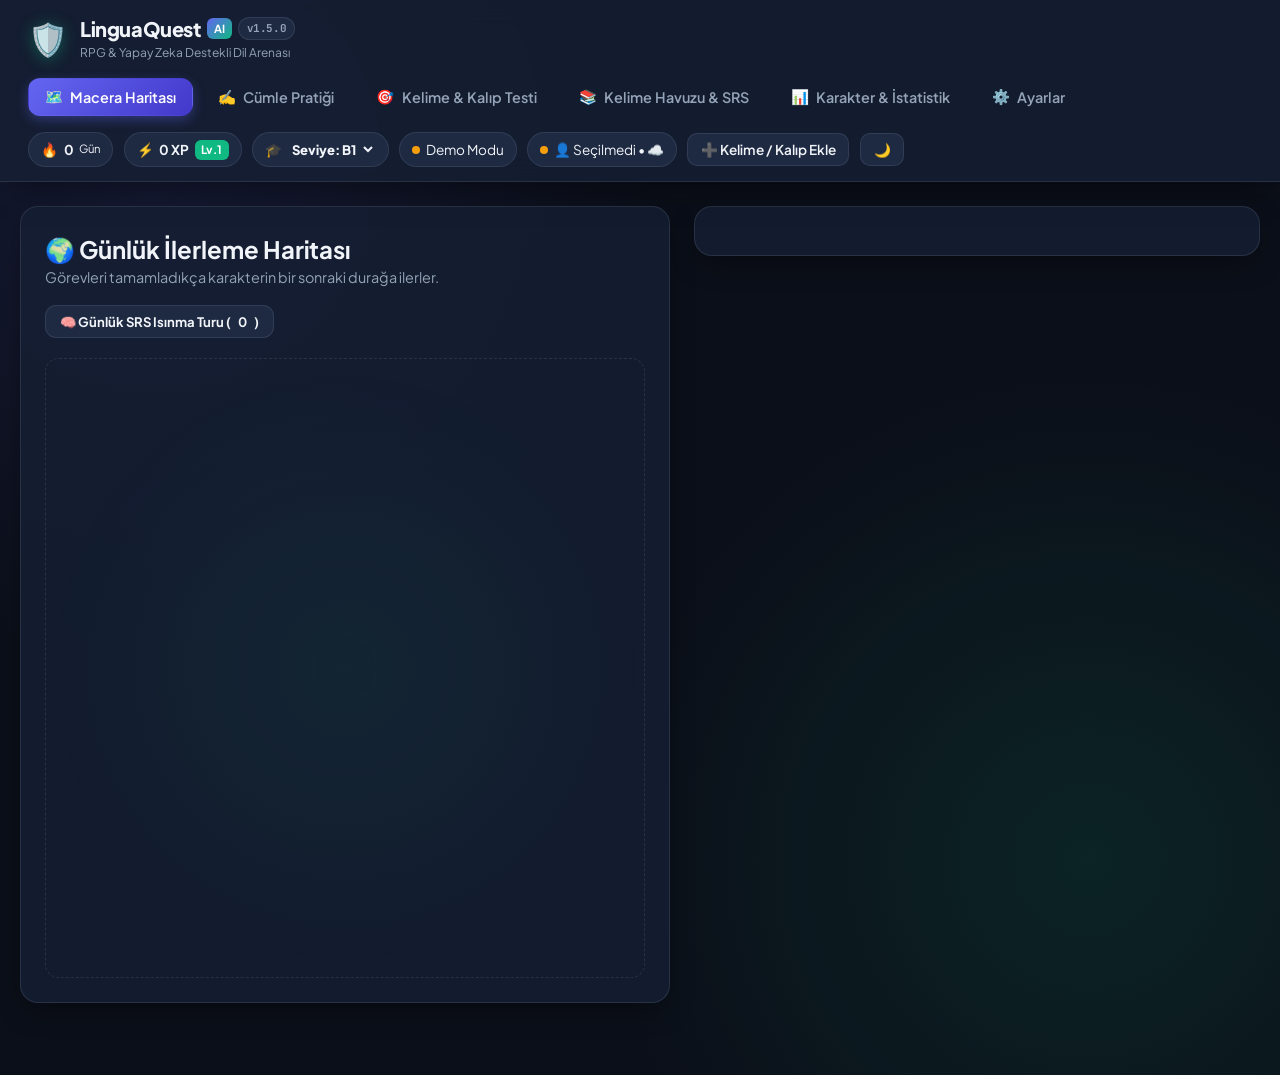
==== commit f83e71d0: "Add files via upload" ====
--- a/index.html
+++ b/index.html
@@ -28,7 +28,7 @@
         <div class="brand-area" id="nav-brand">
             <div class="brand-logo">🛡️</div>
             <div>
-                <h1 class="brand-title">LinguaQuest <span class="badge-ai">AI</span></h1>
+                <h1 class="brand-title">LinguaQuest <span class="badge-ai">AI</span> <span class="version-pill" id="app-version-badge">v1.5.0</span></h1>
                 <p class="brand-subtitle">RPG & Yapay Zeka Destekli Dil Arenası</p>
             </div>
         </div>
@@ -57,7 +57,7 @@
             </button>
             <button class="tab-btn" data-tab="settings-view">
                 <span class="tab-icon">⚙️</span>
-                <span>Ayarlar & Yedekleme</span>
+                <span>Ayarlar</span>
             </button>
         </nav>
 
@@ -94,7 +94,7 @@
             </div>
             <button class="icon-btn" id="btn-quick-add-word"
                 title="Yeni Kelime, Phrasal Verb veya Bağlaç Kalıbı Ekle (+ AI Doldur)">
-                ➕ Kelime / Kalıp Ekle
+                ➕<span class="quick-add-label"> Kelime / Kalıp Ekle</span>
             </button>
             <button class="icon-btn theme-toggle-btn" id="btn-theme-toggle" title="Karanlık / Aydınlık Mod Değiştir">
                 🌙
@@ -334,15 +334,18 @@
             </div>
         </section>
 
-        <!-- 4. GÖRÜNÜM: AYARLAR, GEMINI API KEY VE MACBOOK <-> WINDOWS JSON YEDEKLEME -->
+        <!-- 4. GÖRÜNÜM: AYARLAR VE GEMINI API KEY -->
         <section id="settings-view" class="view-section">
-            <div class="settings-grid">
+            <div class="settings-single-col">
                 <!-- Gemini AI Yapılandırması -->
                 <div class="glass-panel">
-                    <h3>🤖 Google Gemini Yapay Zeka Ayarları</h3>
-                    <p class="text-muted">Dinamik 10 cümle üretimi, 3 katmanlı çeviri analizi, gün sonu hikayesi ve "AI
-                        ile Kelime Doldur" özellikleri doğrudan tarayıcınızdan Gemini REST API'ye bağlanır. Anahtar
-                        girilmediğinde uygulama otomatik olarak <strong>Akıllı Demo Modunda</strong> çalışır.</p>
+                    <div style="display:flex;justify-content:space-between;align-items:center;gap:0.75rem;flex-wrap:wrap;">
+                        <h3>🤖 Google Gemini Yapay Zeka &amp; Profil Ayarları</h3>
+                        <span class="version-pill" id="settings-version-badge">v1.5.0</span>
+                    </div>
+                    <p class="text-muted" style="margin-top:0.35rem;">Dinamik cümle üretimi, 3 katmanlı çeviri analizi, gün sonu hikayesi ve "AI
+                        ile Kelime Doldur" özellikleri doğrudan tarayıcınızdan Gemini REST API'ye bağlanır. Anahtarınız ve tüm ilerlemeniz
+                        otomatik olarak bulut profilinize kaydedilir.</p>
 
                     <div class="form-group">
                         <label for="setting-api-key">Google Gemini API Key</label>
@@ -350,15 +353,14 @@
                             <input type="password" id="setting-api-key" class="form-input" placeholder="AIzaSy..." />
                             <button class="btn btn-secondary" type="button" id="btn-toggle-key-vis">👁️</button>
                         </div>
-                        <small class="text-muted">API anahtarınız yalnızca kendi cihazınızdaki IndexedDB içinde
-                            saklanır, hiçbir ara sunucuya gönderilmez.</small>
+                        <small class="text-muted">Kaydettiğinizde Gemini API anahtarınız şifrelenerek bulut profilinize senkronize edilir; başka cihazda tekrar girmenize gerek kalmaz.</small>
                     </div>
 
                     <div class="form-group">
                         <label for="setting-ai-model">Gemini Modeli Seçin</label>
                         <div class="input-with-btn">
                             <select id="setting-ai-model" class="form-select">
-                                <option value="gemini-2.5-flash">gemini-2.5-flash (Önerilen - Hızlı & Akıllı)</option>
+                                <option value="gemini-2.5-flash">gemini-2.5-flash (Önerilen - Hızlı &amp; Akıllı)</option>
                                 <option value="gemini-2.5-pro">gemini-2.5-pro (Derin Dil Analizi)</option>
                                 <option value="gemini-2.0-flash">gemini-2.0-flash</option>
                             </select>
@@ -371,182 +373,38 @@
                             butonuna basarak Google hesabınıza tanımlı en yeni modelleri çekebilirsiniz.</small>
                     </div>
 
-                    <div class="form-group">
-                        <label for="setting-cefr-level">İngilizce Seviyeniz (CEFR) — Kelime ve Cümle Zorluğu</label>
-                        <select id="setting-cefr-level" class="form-select">
-                            <option value="A1">A1 — Başlangıç (Beginner)</option>
-                            <option value="A2">A2 — Temel (Elementary)</option>
-                            <option value="B1" selected>B1 — Orta (Intermediate)</option>
-                            <option value="B2">B2 — İyi Orta (Upper-Intermediate)</option>
-                            <option value="C1">C1 — İleri (Advanced)</option>
-                        </select>
-                        <small class="text-muted">Seçtiğiniz seviyeye göre günlük kelimeler, phrasal verbler ve çeviri
-                            cümleleri dinamik olarak uyarlanır.</small>
-                    </div>
-
-                    <div class="form-group">
-                        <label for="setting-avatar">Karakter Avatarı Seçin</label>
-                        <select id="setting-avatar" class="form-select">
-                            <option value="🧙‍♂️">🧙‍♂️ Büyücü (Wizard)</option>
-                            <option value="🥷">🥷 Ninja</option>
-                            <option value="🦸‍♀️">🦸‍♀️ Süper Kahraman</option>
-                            <option value="🤖">🤖 Siber Gezgin</option>
-                            <option value="🦊">🦊 Bilge Tilki</option>
-                        </select>
-                    </div>
-
-                    <div class="form-actions">
-                        <button class="btn btn-primary" id="btn-save-settings">💾 Ayarları Kaydet</button>
-                        <button class="btn btn-secondary" id="btn-test-api">🔌 API Bağlantısını Test Et</button>
-                    </div>
-                    <div id="api-test-feedback" class="feedback-banner" style="display:none"></div>
-                </div>
-
-                <!-- Veri Kalıcılığı: JSON Backup & Restore -->
-                <div class="glass-panel">
-                    <h3>💾 Cihazlar Arası Veri Taşıma (MacBook ↔ Windows)</h3>
-                    <p class="text-muted">Tüm ilerlemeniz, kelime havuzunuz, SRS tarihleriniz ve hata kumbaranız
-                        tarayıcınızın <strong>IndexedDB</strong> veritabanında tutulur. Verilerinizi yedeklemek veya
-                        başka bir bilgisayara taşımak için JSON dışa/içe aktarma araçlarını kullanın.</p>
-
-                    <div class="backup-actions-box">
-                        <div class="backup-card">
-                            <h4>📤 İlerlemeyi Dışa Aktar (JSON Backup)</h4>
-                            <p class="text-muted">Tüm kelime havuzunu, tamamlanan günleri ve istatistikleri tek bir
-                                <code>.json</code> dosyası olarak indirir.
-                            </p>
-                            <button class="btn btn-primary" id="btn-export-json">⬇️ JSON Yedeği İndir</button>
-                        </div>
-
-                        <div class="backup-card">
-                            <h4>🎁 Arkadaşınla Paylaş (Sadece Kelime Havuzu)</h4>
-                            <p class="text-muted">Eklediğin tüm kelimeleri, phrasal verb'leri ve yan anlamları temiz
-                                olarak indirir; <strong>senin ilerlemen, hataların ve Gemini API Key'in dahil
-                                    edilmez.</strong></p>
-                            <button class="btn btn-accent" id="btn-export-words-only">🎁 Sadece Kelimeleri İndir
-                                (Arkadaş İçin)</button>
-                        </div>
-
-                        <div class="backup-card">
-                            <h4>📥 İlerlemeyi / Kelime Paketini İçe Aktar (Restore)</h4>
-                            <p class="text-muted">Tam yedeği veya arkadaşının paylaştığı kelime paketi JSON dosyasını
-                                yükle.</p>
-                            <label class="btn btn-accent file-label">
-                                📂 JSON Dosyası Seç ve Yükle
-                                <input type="file" id="input-import-json" accept=".json" hidden />
-                            </label>
-                        </div>
-
-                        <div class="backup-card" style="border-color:rgba(239,68,68,0.35);">
-                            <h4>🔄 Kelimeleri Koru, Sadece İlerlemeyi Sıfırla</h4>
-                            <p class="text-muted">Tüm kelime havuzun ve yan anlamların korunur; yalnızca Gün-1'e döner
-                                ve doğru/yanlış test sayaçların sıfırlanır.</p>
-                            <button class="btn btn-danger btn-sm" id="btn-reset-progress-keep-words">🧹 İlerlemeyi
-                                Sıfırla (Kelimeler Kalsın)</button>
-                        </div>
-                    </div>
-                </div>
-
-                <!-- Çoklu Kullanıcı (Multi-User) & Tek Hesap GitHub Gist Senkronizasyonu -->
-                <div class="glass-panel mobile-guide-panel" id="cloud-sync-panel">
-                    <h3>☁️ Çoklu Kullanıcı & GitHub Gist Bulut Senkronizasyonu</h3>
-                    <p class="text-muted">
-                        Tüm kullanıcıların verileri tek bir gizli GitHub Gist içinde ayrı dosyalar
-                        (<code>linguaquest_user_kullanici.json</code>) olarak tutulur; kimsenin ilerlemesi karışmaz.
-                        Ortak gömülü anahtar tanımlandıysa diğer kullanıcıların token girmesine gerek kalmaz — yalnızca
-                        kullanıcı adlarını yazmaları yeterlidir.
-                    </p>
-
-                    <div class="backup-card" style="margin-top:0.85rem;width:100%;">
-                        <div style="display:flex;justify-content:space-between;align-items:center;width:100%;flex-wrap:wrap;gap:0.6rem;">
-                            <h4>👤 Aktif Kullanıcı (Profil) Seçimi</h4>
-                            <button type="button" class="btn btn-secondary btn-sm" id="btn-refresh-cloud-users">
-                                🔄 Buluttaki Kullanıcıları Yenile
-                            </button>
-                        </div>
-                        <div class="input-with-btn" style="width:100%;margin-top:0.45rem;">
-                            <input type="text" id="setting-username" class="form-input"
-                                placeholder="Kullanıcı adınızı yazın (ör. eren, ahmet, zeynep)..." />
-                            <button type="button" class="btn btn-primary" id="btn-switch-user">
-                                👤 Bu Kullanıcıya Geç / Oluştur
-                            </button>
-                        </div>
-                        <div id="cloud-users-pills" class="scenario-pills" style="margin-top:0.65rem;"></div>
-                        <small class="text-muted">Profil değiştirdiğinizde yerel ilerleme mevcut kullanıcıya kaydedilir ve seçilen kullanıcının buluttaki ilerlemesi yüklenir.</small>
-                    </div>
-
                     <div class="form-row-2" style="margin-top:1rem;">
                         <div class="form-group" style="margin-top:0;">
-                            <label for="setting-github-token">GitHub Personal Access Token (<code>gist</code> yetkili — Yönetici)</label>
-                            <div class="input-with-btn">
-                                <input type="password" id="setting-github-token" class="form-input"
-                                    placeholder="Ortak kod gömülüyse diğer kişilerin girmesi gerekmez" />
-                                <button class="btn btn-secondary" type="button" id="btn-toggle-gh-token">👁️</button>
-                            </div>
-                            <small class="text-muted" id="shared-token-hint">Yalnızca yönetici cihazında token girip aşağıdaki "Herkes İçin Gömülü Kod Üret" ile tek hesaba sabitleyebilirsiniz.</small>
+                            <label for="setting-cefr-level">İngilizce Seviyeniz (CEFR)</label>
+                            <select id="setting-cefr-level" class="form-select">
+                                <option value="A1">A1 — Başlangıç (Beginner)</option>
+                                <option value="A2">A2 — Temel (Elementary)</option>
+                                <option value="B1" selected>B1 — Orta (Intermediate)</option>
+                                <option value="B2">B2 — İyi Orta (Upper-Intermediate)</option>
+                                <option value="C1">C1 — İleri (Advanced)</option>
+                            </select>
                         </div>
 
                         <div class="form-group" style="margin-top:0;">
-                            <label for="setting-gist-id">Gist ID (İsteğe Bağlı)</label>
-                            <input type="text" id="setting-gist-id" class="form-input"
-                                placeholder="Boş bırakılırsa otomatik bulunur / oluşturulur" />
-                            <small class="text-muted">Tüm kullanıcılar bu Gist ID altındaki kendi dosyasına yazar.</small>
-                        </div>
-                    </div>
-
-                    <div class="form-actions">
-                        <button type="button" class="btn btn-primary" id="btn-cloud-sync-now">☁️ Şimdi Eşitle</button>
-                        <button type="button" class="btn btn-secondary" id="btn-cloud-pull">⬇️ Buluttan Çek</button>
-                        <button type="button" class="btn btn-accent" id="btn-cloud-push">⬆️ Buluta Gönder</button>
-                        <button type="button" class="btn btn-warning btn-sm" id="btn-generate-embedded-token">
-                            🔐 Herkes İçin Gömülü Kod Üret (Tek Hesap Modu)
-                        </button>
-                    </div>
-                    <div id="cloud-sync-feedback" class="feedback-banner" style="display:none"></div>
-                    <div id="embedded-token-output" class="feedback-banner" style="display:none;word-break:break-all;"></div>
-                </div>
-
-                <!-- iPhone & Mobil (App Store'suz PWA) Kurulum Rehberi -->
-                <div class="glass-panel mobile-guide-panel">
-                    <h3>📱 iPhone & Android Mobil Uygulama Kurulum Rehberi (App Store'suz)</h3>
-                    <p class="text-muted">
-                        <strong>LinguaQuest AI</strong>, PWA (Progressive Web App) uyumludur. App Store veya Google
-                        Play'e
-                        yüklemeden iPhone ana ekranınıza tam ekran yerli uygulama gibi kurabilirsiniz.
-                    </p>
-
-                    <div class="mobile-guide-steps">
-                        <div class="backup-card">
-                            <h4>🏠 Yöntem 1: Evde Aynı Wi-Fi Üzerinden Anında Dene</h4>
-                            <ol class="mobile-guide-list text-muted">
-                                <li>Proje klasöründeki <code>iphone_sunucu_baslat.bat</code> dosyasına çift tıklayın
-                                    (arka planda yerel sunucu açılır).</li>
-                                <li>iPhone'unuzun bilgisayarınızla <strong>aynı Wi-Fi ağında</strong> olduğundan emin
-                                    olun.</li>
-                                <li>iPhone'da <strong>Safari</strong> uygulamasını açın ve adres çubuğuna sunucu
-                                    ekranındaki adresi yazın (ör. <code>http://172.16.0.38:8080</code>).</li>
-                                <li>Safari alt menüsündeki <strong>Paylaş (⬆️)</strong> simgesine dokunun ➔ <strong>"Ana
-                                        Ekrana Ekle"</strong> seçin.</li>
-                            </ol>
-                        </div>
-
-                        <div class="backup-card">
-                            <h4>🌍 Yöntem 2: Her Yerden & Mobil Veride Ücretsiz Kalıcı Kullanım</h4>
-                            <ol class="mobile-guide-list text-muted">
-                                <li>Tarayıcıda <code>app.netlify.com/drop</code> (veya GitHub Pages) sayfasını açın.
-                                </li>
-                                <li>Bu <code>EngWorker</code> klasörünü sürükleyip bırakın — 10 saniyede size özel
-                                    ücretsiz bir <code>https://...</code> linki oluşur.</li>
-                                <li>O linki iPhone <strong>Safari</strong> ile açıp <strong>Paylaş (⬆️) ➔ "Ana Ekrana
-                                        Ekle"</strong> dediğinizde uygulama her yerde çalışır (çevrimdışı önbellek
-                                    destekli).</li>
-                                <li>Bilgisayardaki kelimelerinizi ve ilerlemenizi telefona taşımak için yukarıdan
-                                    <strong>⬇️ JSON Yedeği İndir</strong> yapıp telefondan <strong>📂 JSON Dosyası Seç
-                                        ve Yükle</strong> kullanabilirsiniz.
-                                </li>
-                            </ol>
-                        </div>
-                    </div>
+                            <label for="setting-avatar">Karakter Avatarı</label>
+                            <select id="setting-avatar" class="form-select">
+                                <option value="🧙‍♂️">🧙‍♂️ Büyücü (Wizard)</option>
+                                <option value="🥷">🥷 Ninja</option>
+                                <option value="🦸‍♀️">🦸‍♀️ Süper Kahraman</option>
+                                <option value="🤖">🤖 Siber Gezgin</option>
+                                <option value="🦊">🦊 Bilge Tilki</option>
+                            </select>
+                        </div>
+                    </div>
+
+                    <div class="form-actions" style="justify-content:space-between;align-items:center;">
+                        <div style="display:flex;gap:0.65rem;flex-wrap:wrap;">
+                            <button class="btn btn-primary" id="btn-save-settings">💾 Ayarları Kaydet &amp; Buluta Gönder</button>
+                            <button class="btn btn-secondary" id="btn-test-api">🔌 API Bağlantısını Test Et</button>
+                        </div>
+                        <button class="btn btn-danger btn-sm" id="btn-reset-progress-keep-words">🧹 İlerlemeyi Sıfırla</button>
+                    </div>
+                    <div id="api-test-feedback" class="feedback-banner" style="display:none"></div>
                 </div>
             </div>
         </section>
@@ -822,21 +680,12 @@
             </div>
             <div class="modal-body">
                 <p class="text-muted">
-                    İlerlemeniz kimseninkiyle karışmaz. Kendi kullanıcı adınızı yazın veya aşağıdan mevcut bir profili seçin:
+                    Başlamak için adınızı seçin. Tüm ilerlemeniz ve Gemini API anahtarınız bulut hesabınızdan otomatik yüklenecektir:
                 </p>
-                <div class="form-group">
-                    <label for="modal-username-input">Kullanıcı Adınız (ör. eren, ahmet, zeynep)</label>
-                    <div class="input-with-btn">
-                        <input type="text" id="modal-username-input" class="form-input" placeholder="Adınızı yazın..." />
-                        <button type="button" class="btn btn-primary" id="btn-modal-switch-user">🚀 Profili Aç / Başla</button>
-                    </div>
-                </div>
-                <div class="form-group">
-                    <label>Buluttaki Mevcut Profiller (Tek Tıkla Geç)</label>
-                    <div id="modal-cloud-users-pills" class="scenario-pills">
-                        <small class="text-muted">Bulut kullanıcıları kontrol ediliyor...</small>
-                    </div>
-                </div>
+                <div id="modal-user-select-grid" class="user-select-grid">
+                    <!-- JS tarafından cloudConfig.js içindeki izinli kullanıcılar buraya çizilir -->
+                </div>
+                <div id="modal-user-status" class="feedback-banner" style="display:none;"></div>
             </div>
         </div>
     </div>
@@ -848,6 +697,7 @@
     <div id="toast-container"></div>
 
     <!-- Modüler Scriptler -->
+    <script src="cloudConfig.js"></script>
     <script src="defaultWords.js"></script>
     <script src="db.js"></script>
     <script src="gemini.js"></script>
--- a/styles.css
+++ b/styles.css
@@ -103,6 +103,74 @@
     font-weight: 700;
 }
 
+.version-pill {
+    background: var(--bg-elevated);
+    color: var(--text-secondary);
+    border: 1px solid var(--border-color);
+    font-family: 'JetBrains Mono', monospace;
+    font-size: 0.68rem;
+    font-weight: 700;
+    padding: 0.14rem 0.48rem;
+    border-radius: 99px;
+}
+
+.settings-single-col {
+    max-width: 760px;
+    margin: 0 auto;
+}
+
+.user-select-grid {
+    display: grid;
+    grid-template-columns: repeat(auto-fit, minmax(180px, 1fr));
+    gap: 0.85rem;
+    margin-top: 1.15rem;
+}
+
+.user-select-card {
+    background: var(--bg-elevated);
+    border: 2px solid var(--border-color);
+    border-radius: 16px;
+    padding: 1.25rem 1rem;
+    color: var(--text-primary);
+    font-family: inherit;
+    cursor: pointer;
+    display: flex;
+    flex-direction: column;
+    align-items: center;
+    gap: 0.4rem;
+    text-align: center;
+    transition: transform 0.16s ease, border-color 0.2s ease, background 0.2s ease;
+}
+
+.user-select-card:hover:not(:disabled) {
+    border-color: var(--accent-primary);
+    transform: translateY(-2px);
+}
+
+.user-select-card.active {
+    border-color: var(--accent-primary);
+    background: rgba(16, 185, 129, 0.14);
+}
+
+.user-select-card:disabled {
+    opacity: 0.6;
+    cursor: wait;
+}
+
+.user-select-avatar {
+    font-size: 2.1rem;
+}
+
+.user-select-card strong {
+    font-size: 1.1rem;
+    font-weight: 800;
+}
+
+.user-select-card small {
+    font-size: 0.78rem;
+    color: var(--text-secondary);
+}
+
 .brand-subtitle {
     font-size: 0.75rem;
     color: var(--text-secondary);
@@ -966,20 +1034,72 @@
     color: var(--text-primary);
 }
 
-/* Çoktan Seçmeli Çift Yönlü (EN->TR ve TR->EN) Quiz Kartları */
+/* Çoktan Seçmeli Çift Yönlü (EN->TR ve TR->EN) Quiz Kartları & Odak Üst Çubuğu */
+.focus-quiz-topbar {
+    display: flex;
+    align-items: center;
+    justify-content: space-between;
+    gap: 0.75rem;
+    margin-bottom: 0.85rem;
+    flex-wrap: wrap;
+}
+
+.focus-quiz-progress-wrap {
+    flex: 1;
+    min-width: 140px;
+    display: flex;
+    align-items: center;
+    gap: 0.65rem;
+}
+
+.quiz-progress-track {
+    flex: 1;
+    height: 8px;
+    background: var(--bg-elevated);
+    border-radius: 99px;
+    overflow: hidden;
+    border: 1px solid var(--border-color);
+}
+
+.quiz-progress-fill {
+    height: 100%;
+    background: linear-gradient(90deg, var(--accent-secondary), var(--accent-primary));
+    border-radius: 99px;
+    transition: width 0.25s ease;
+}
+
+.focus-quiz-counter {
+    font-size: 0.82rem;
+    font-weight: 800;
+    color: var(--text-secondary);
+    white-space: nowrap;
+}
+
 .quiz-container-box {
     background: var(--bg-elevated);
     border: 1px solid var(--border-color);
     border-radius: 16px;
     padding: 1.35rem;
-    margin-top: 1rem;
+    margin-top: 0.5rem;
+}
+
+.quiz-prompt-word {
+    font-size: 1.75rem;
+    line-height: 1.25;
+    margin: 0.45rem 0;
+    color: var(--accent-primary);
+    word-break: break-word;
+}
+
+.quiz-prompt-sub {
+    font-size: 0.88rem;
 }
 
 .quiz-options-grid {
     display: grid;
     grid-template-columns: 1fr 1fr;
     gap: 0.75rem;
-    margin-top: 1rem;
+    margin-top: 1.15rem;
 }
 @media (max-width: 640px) {
     .quiz-options-grid {
@@ -988,24 +1108,30 @@
 }
 
 .quiz-option-btn {
-    padding: 0.85rem 1rem;
-    border-radius: 12px;
+    padding: 0.9rem 1rem;
+    border-radius: 13px;
     border: 2px solid var(--border-color);
     background: var(--bg-secondary);
     color: var(--text-primary);
     font-family: inherit;
-    font-size: 0.92rem;
+    font-size: 0.95rem;
     font-weight: 600;
     text-align: left;
     cursor: pointer;
-    transition: all 0.18s ease;
+    display: flex;
+    align-items: center;
+    gap: 0.7rem;
+    transition: all 0.16s ease;
 }
 .quiz-option-btn:hover:not(:disabled) {
     border-color: var(--accent-secondary);
     transform: translateY(-2px);
 }
+.quiz-option-btn:active:not(:disabled) {
+    transform: scale(0.98);
+}
 .quiz-option-btn.correct {
-    background: rgba(16, 185, 129, 0.22);
+    background: rgba(16, 185, 129, 0.24);
     border-color: var(--accent-primary);
     color: #34d399;
 }
@@ -1013,6 +1139,44 @@
     background: rgba(239, 68, 68, 0.22);
     border-color: var(--accent-danger);
     color: #f87171;
+}
+
+.quiz-key-badge {
+    width: 28px;
+    height: 28px;
+    border-radius: 8px;
+    background: var(--bg-elevated);
+    border: 1px solid var(--border-color);
+    color: var(--text-secondary);
+    font-family: 'JetBrains Mono', monospace;
+    font-size: 0.8rem;
+    font-weight: 700;
+    display: inline-flex;
+    align-items: center;
+    justify-content: center;
+    flex-shrink: 0;
+}
+.quiz-option-btn.correct .quiz-key-badge {
+    background: var(--accent-primary);
+    border-color: var(--accent-primary);
+    color: #fff;
+}
+.quiz-option-btn.wrong .quiz-key-badge {
+    background: var(--accent-danger);
+    border-color: var(--accent-danger);
+    color: #fff;
+}
+.quiz-option-label {
+    flex: 1;
+    line-height: 1.35;
+}
+
+.quiz-kbd-hint {
+    margin-top: 0.85rem;
+    font-size: 0.76rem;
+    color: var(--text-secondary);
+    text-align: right;
+    opacity: 0.8;
 }
 
 /* Cümle Çeviri İpucu Çipleri */
@@ -1335,12 +1499,14 @@
 
 @media (max-width: 768px) {
     body {
-        padding-bottom: calc(78px + env(safe-area-inset-bottom));
-    }
-
+        padding-bottom: calc(74px + env(safe-area-inset-bottom));
+    }
+
+    /* Üst bar mobilde yer kaplayıp karmaşa yaratmasın: sade, tek satır kaydırılabilir HUD */
     .top-navbar {
-        padding: calc(0.65rem + env(safe-area-inset-top)) 0.9rem 0.65rem;
-        gap: 0.6rem;
+        position: relative;
+        padding: calc(0.55rem + env(safe-area-inset-top)) 0.8rem 0.55rem;
+        gap: 0.45rem;
     }
 
     .brand-subtitle {
@@ -1348,27 +1514,44 @@
     }
 
     .brand-logo {
-        font-size: 1.55rem;
+        font-size: 1.4rem;
     }
 
     .brand-title {
-        font-size: 1.05rem;
+        font-size: 1rem;
+    }
+
+    .quick-add-label {
+        display: none;
     }
 
     .hud-stats {
         width: 100%;
-        gap: 0.45rem;
-        justify-content: space-between;
+        gap: 0.4rem;
+        flex-wrap: nowrap;
+        overflow-x: auto;
+        -webkit-overflow-scrolling: touch;
+        scrollbar-width: none;
+        padding-bottom: 2px;
+        justify-content: flex-start;
+    }
+
+    .hud-stats::-webkit-scrollbar {
+        display: none;
     }
 
     .hud-pill {
-        padding: 0.3rem 0.55rem;
+        padding: 0.28rem 0.55rem;
+        font-size: 0.76rem;
+        flex-shrink: 0;
+        white-space: nowrap;
+    }
+
+    .icon-btn {
+        padding: 0.32rem 0.58rem;
         font-size: 0.78rem;
-    }
-
-    .icon-btn {
-        padding: 0.4rem 0.65rem;
-        font-size: 0.78rem;
+        flex-shrink: 0;
+        white-space: nowrap;
     }
 
     /* iOS Native Alt Tab Bar Görünümü */
@@ -1382,10 +1565,10 @@
         backdrop-filter: blur(18px);
         -webkit-backdrop-filter: blur(18px);
         border-top: 1px solid var(--border-color);
-        padding: 0.35rem 0.25rem calc(0.4rem + env(safe-area-inset-bottom));
+        padding: 0.32rem 0.2rem calc(0.36rem + env(safe-area-inset-bottom));
         display: grid;
         grid-template-columns: repeat(6, 1fr);
-        gap: 0.15rem;
+        gap: 0.12rem;
         box-shadow: 0 -6px 24px rgba(0, 0, 0, 0.35);
     }
 
@@ -1393,9 +1576,9 @@
         flex-direction: column;
         justify-content: center;
         align-items: center;
-        gap: 0.15rem;
-        padding: 0.4rem 0.2rem;
-        font-size: 0.63rem;
+        gap: 0.12rem;
+        padding: 0.36rem 0.15rem;
+        font-size: 0.62rem;
         line-height: 1.15;
         text-align: center;
         border-radius: 10px;
@@ -1404,7 +1587,7 @@
     }
 
     .tab-btn .tab-icon {
-        font-size: 1.15rem;
+        font-size: 1.12rem;
     }
 
     .tab-btn span:not(.tab-icon):not(.pill-counter) {
@@ -1418,26 +1601,61 @@
         position: absolute;
         top: 2px;
         right: 4px;
-        font-size: 0.62rem;
-        padding: 0.05rem 0.32rem;
+        font-size: 0.6rem;
+        padding: 0.05rem 0.3rem;
     }
 
     /* iOS Safari input odaklanınca otomatik zoom (auto-zoom) engelleme */
     .form-input,
     .form-select,
-    .form-textarea,
+    .form-textarea {
+        font-size: 16px !important;
+    }
+
     .hud-inline-select {
-        font-size: 16px !important;
+        font-size: 0.76rem !important;
     }
 
     .app-container {
-        margin: 0.9rem auto;
-        padding: 0 0.75rem 1.5rem;
+        margin: 0.65rem auto;
+        padding: 0 0.65rem 1.25rem;
     }
 
     .glass-panel {
-        padding: 1rem;
+        padding: 0.95rem;
         border-radius: 14px;
+    }
+
+    /* Kelime havuzunda üst aksiyon butonları ve alt sekmeler yatay kaydırılabilir, ekranda yer kaplamaz */
+    .vocab-actions {
+        flex-wrap: nowrap;
+        overflow-x: auto;
+        -webkit-overflow-scrolling: touch;
+        scrollbar-width: none;
+        width: 100%;
+        padding-bottom: 4px;
+    }
+    .vocab-actions::-webkit-scrollbar,
+    .vocab-type-tabs::-webkit-scrollbar {
+        display: none;
+    }
+    .vocab-actions > * {
+        flex-shrink: 0;
+        white-space: nowrap;
+    }
+
+    .vocab-type-tabs {
+        flex-wrap: nowrap;
+        overflow-x: auto;
+        -webkit-overflow-scrolling: touch;
+        scrollbar-width: none;
+        padding-bottom: 0.65rem;
+    }
+    .vocab-subtab-btn {
+        flex-shrink: 0;
+        white-space: nowrap;
+        padding: 0.45rem 0.75rem;
+        font-size: 0.8rem;
     }
 
     .input-with-btn {
@@ -1451,6 +1669,14 @@
         grid-template-columns: 1fr;
     }
 
+    .setup-choice-grid {
+        grid-template-columns: 1fr;
+        gap: 0.55rem;
+    }
+    .setup-choice-tile {
+        padding: 0.75rem 0.85rem;
+    }
+
     .modal-overlay {
         padding: 0.5rem;
         align-items: flex-end;
@@ -1462,11 +1688,14 @@
     }
 
     .modal-header {
-        padding: 0.95rem 1.05rem;
+        padding: 0.8rem 0.95rem;
+    }
+    .modal-header h2 {
+        font-size: 1rem;
     }
 
     .modal-body {
-        padding: 1rem;
+        padding: 0.9rem;
     }
 
     .stage-step-card {
@@ -1475,11 +1704,158 @@
     }
 
     .svg-map-wrapper {
-        min-height: 440px;
+        min-height: 420px;
+    }
+
+    .quiz-kbd-hint {
+        display: none;
+    }
+
+    /* ===================================================================== */
+    /* MOBİL TAM EKRAN ODAK MODU (Çoktan Seçmeli / Test / Pratik / Aşamalar) */
+    /* ===================================================================== */
+    body.mobile-focus-mode {
+        padding-bottom: 0 !important;
+        background: var(--bg-primary);
+    }
+
+    body.mobile-focus-mode .top-navbar,
+    body.mobile-focus-mode .main-tabs {
+        display: none !important;
+    }
+
+    body.mobile-focus-mode .app-container {
+        margin: 0 !important;
+        padding: 0 !important;
+        max-width: 100% !important;
+    }
+
+    body.mobile-focus-mode .focus-quiz-card {
+        min-height: 100dvh;
+        min-height: 100vh;
+        border: none;
+        border-radius: 0;
+        box-shadow: none;
+        background: var(--bg-primary);
+        padding: calc(0.75rem + env(safe-area-inset-top)) 0.95rem calc(1.1rem + env(safe-area-inset-bottom));
+        display: flex;
+        flex-direction: column;
+    }
+
+    body.mobile-focus-mode .focus-quiz-topbar {
+        margin-bottom: 0.65rem;
+        flex-wrap: nowrap;
+        gap: 0.55rem;
+    }
+
+    body.mobile-focus-mode .focus-back-btn {
+        padding: 0.4rem 0.7rem;
+        font-size: 0.8rem;
+        flex-shrink: 0;
+    }
+
+    body.mobile-focus-mode .quiz-container-box.quiz-mc-mode {
+        flex: 1;
+        display: flex;
+        flex-direction: column;
+        justify-content: space-between;
+        background: transparent;
+        border: none;
+        padding: 0.35rem 0 0;
+        margin-top: 0;
+    }
+
+    body.mobile-focus-mode .quiz-mc-mode .quiz-prompt-header {
+        flex: 1;
+        display: flex;
+        flex-direction: column;
+        justify-content: center;
+        align-items: center;
+        text-align: center;
+        padding: 1rem 0.5rem 1.25rem;
+    }
+
+    body.mobile-focus-mode .quiz-mc-mode .quiz-prompt-word {
+        font-size: 2rem;
+        margin: 0.55rem 0;
+    }
+
+    body.mobile-focus-mode .quiz-mc-mode .quiz-prompt-sub {
+        font-size: 0.9rem;
+        max-width: 95%;
+    }
+
+    body.mobile-focus-mode .quiz-mc-mode .quiz-options-grid {
+        grid-template-columns: 1fr;
+        gap: 0.7rem;
+        margin-top: 0.5rem;
+    }
+
+    body.mobile-focus-mode .quiz-option-btn {
+        min-height: 56px;
+        padding: 0.95rem 1rem;
+        font-size: 1rem;
+        border-radius: 14px;
+        background: var(--bg-card);
+    }
+
+    /* Aşama Modalı (Haritadan açılan Çoktan Seçmeli / Arena / SRS) mobilde tam ekran odak */
+    body.mobile-focus-mode #stage-modal-overlay {
+        padding: 0 !important;
+        align-items: stretch !important;
+        background: var(--bg-primary);
+    }
+
+    body.mobile-focus-mode #stage-modal-overlay .stage-modal-window {
+        max-width: 100%;
+        width: 100%;
+        height: 100dvh;
+        height: 100vh;
+        max-height: 100dvh;
+        border: none;
+        border-radius: 0;
+        box-shadow: none;
+        display: flex;
+        flex-direction: column;
+        background: var(--bg-primary);
+    }
+
+    body.mobile-focus-mode #stage-modal-overlay .modal-header {
+        padding: calc(0.65rem + env(safe-area-inset-top)) 0.95rem 0.65rem;
+        background: var(--bg-primary);
+    }
+
+    body.mobile-focus-mode #stage-modal-overlay .modal-header .stage-badge {
+        display: none;
+    }
+
+    body.mobile-focus-mode #stage-modal-overlay .modal-body {
+        flex: 1;
+        display: flex;
+        flex-direction: column;
+        padding: 0.75rem 0.95rem calc(1rem + env(safe-area-inset-bottom));
+        overflow-y: auto;
+    }
+
+    body.mobile-focus-mode .quiz-mode-pills {
+        width: 100%;
+        justify-content: space-between;
+        gap: 0.35rem;
+    }
+
+    body.mobile-focus-mode .quiz-mode-pills .scenario-pill {
+        flex: 1;
+        text-align: center;
+        padding: 0.35rem 0.45rem;
+        font-size: 0.75rem;
+    }
+
+    body.mobile-focus-mode #toast-container {
+        bottom: calc(1rem + env(safe-area-inset-bottom));
     }
 
     #toast-container {
-        bottom: calc(82px + env(safe-area-inset-bottom));
+        bottom: calc(78px + env(safe-area-inset-bottom));
         right: 0.75rem;
         left: 0.75rem;
     }
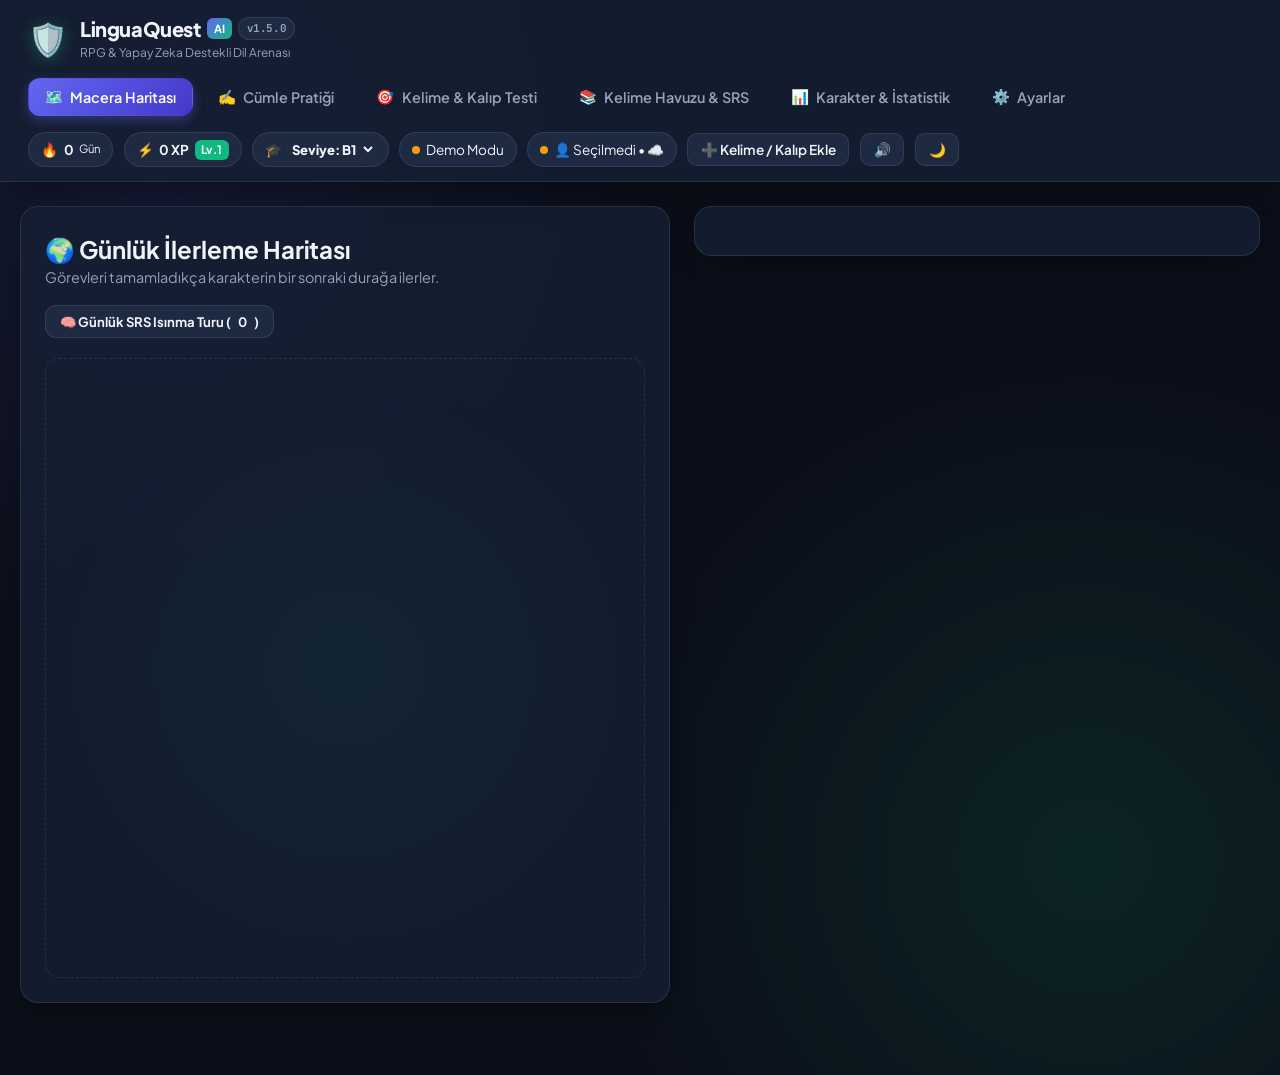
==== commit 871fe9b7: "Add files via upload" ====
--- a/index.html
+++ b/index.html
@@ -19,7 +19,7 @@
     <link
         href="https://fonts.googleapis.com/css2?family=Plus+Jakarta+Sans:wght@400;500;600;700;800&family=JetBrains+Mono:wght@500;700&display=swap"
         rel="stylesheet">
-    <link rel="stylesheet" href="styles.css" />
+    <link rel="stylesheet" href="styles.css?v=1.6.0" />
 </head>
 
 <body>
@@ -96,6 +96,9 @@
                 title="Yeni Kelime, Phrasal Verb veya Bağlaç Kalıbı Ekle (+ AI Doldur)">
                 ➕<span class="quick-add-label"> Kelime / Kalıp Ekle</span>
             </button>
+            <button class="icon-btn" id="btn-tts-toggle" title="İngilizce Sesli Telaffuz (Açık / Sessiz)">
+                🔊
+            </button>
             <button class="icon-btn theme-toggle-btn" id="btn-theme-toggle" title="Karanlık / Aydınlık Mod Değiştir">
                 🌙
             </button>
@@ -234,10 +237,10 @@
             </div>
         </section>
 
-        <!-- 3. GÖRÜNÜM: KARAKTER İSTATİSTİK EKRANI, ISI HARİTASI VE HATA KUMBARASI -->
+        <!-- 3. GÖRÜNÜM: KARAKTER İSTATİSTİK & DETAYLI İLERLEME ANALİZ EKRANI -->
         <section id="stats-view" class="view-section">
+            <!-- Üst Satır: Karakter Kartı + Bugünkü Özet -->
             <div class="stats-top-grid">
-                <!-- Karakter Kartı -->
                 <div class="glass-panel character-sheet">
                     <div class="char-avatar-box">
                         <div class="char-avatar-large" id="stats-avatar">🧙‍♂️</div>
@@ -245,7 +248,7 @@
                     </div>
                     <div class="char-info">
                         <h2 id="stats-char-title">Çırak Dilgezgin</h2>
-                        <p class="text-muted">Aktif Cümle Üretimi & Çeviri Savaşçısı</p>
+                        <p class="text-muted">Aktif Cümle Üretimi &amp; Kelime Analiz Paneli</p>
                         <div class="xp-progress-bar">
                             <div class="xp-progress-fill" id="stats-xp-bar" style="width: 15%"></div>
                         </div>
@@ -253,54 +256,142 @@
                     </div>
                 </div>
 
-                <!-- Üretim Metrikleri -->
-                <div class="glass-panel metrics-cards">
-                    <div class="metric-item">
-                        <span class="metric-icon">✍️</span>
-                        <div>
-                            <h3 id="stat-total-sentences">0</h3>
-                            <p>Kurulan Toplam Cümle</p>
-                        </div>
-                    </div>
-                    <div class="metric-item">
-                        <span class="metric-icon">🎯</span>
-                        <div>
-                            <h3 id="stat-avg-accuracy">%0</h3>
-                            <p>Ortalama Çeviri Doğruluğu</p>
-                        </div>
-                    </div>
-                    <div class="metric-item">
-                        <span class="metric-icon">🏆</span>
-                        <div>
-                            <h3 id="stat-completed-days">0</h3>
-                            <p>Tamamlanan Gün</p>
-                        </div>
-                    </div>
-                    <div class="metric-item">
-                        <span class="metric-icon">🔥</span>
-                        <div>
-                            <h3 id="stat-active-streak">0 Gün</h3>
-                            <p>Aktif Seri (Streak)</p>
-                        </div>
-                    </div>
-                </div>
-            </div>
-
+                <!-- Bugünün Canlı Özeti -->
+                <div class="glass-panel today-summary-panel">
+                    <div class="today-summary-header">
+                        <h3>⚡ Bugünkü Performansın</h3>
+                        <span class="tag-badge tag-cefr" id="stats-today-date">Bugün</span>
+                    </div>
+                    <div class="today-mini-grid" id="stats-today-grid">
+                        <div class="today-mini-card">
+                            <strong id="today-words-count">0</strong>
+                            <span>Çalışılan Kelime</span>
+                        </div>
+                        <div class="today-mini-card">
+                            <strong id="today-quiz-q-count">0</strong>
+                            <span>Çözülen Soru</span>
+                        </div>
+                        <div class="today-mini-card">
+                            <strong id="today-sentences-count">0</strong>
+                            <span>Kurulan Cümle</span>
+                        </div>
+                        <div class="today-mini-card">
+                            <strong id="today-mastered-count">0</strong>
+                            <span>Ustalaşılan</span>
+                        </div>
+                        <div class="today-mini-card">
+                            <strong id="today-xp-count">+0 XP</strong>
+                            <span>Bugünkü XP</span>
+                        </div>
+                    </div>
+                </div>
+            </div>
+
+            <!-- 8'li Kapsamlı KPI Kartları (Kelime Testi, Ortalamalar, Cümleler, Seri) -->
+            <div class="analytics-kpi-grid">
+                <div class="glass-panel kpi-card">
+                    <span class="kpi-icon">🧪</span>
+                    <div class="kpi-body">
+                        <h3 id="stat-total-vocab-tests">0</h3>
+                        <p>Toplam Kelime Testi</p>
+                        <small id="stat-total-quiz-answers" class="text-muted">0 soru çözüldü</small>
+                    </div>
+                </div>
+                <div class="glass-panel kpi-card">
+                    <span class="kpi-icon">📖</span>
+                    <div class="kpi-body">
+                        <h3 id="stat-total-words-studied">0</h3>
+                        <p>Çalışılan Benzersiz Kelime</p>
+                        <small id="stat-words-coverage" class="text-muted">Havuzun %0'ı</small>
+                    </div>
+                </div>
+                <div class="glass-panel kpi-card">
+                    <span class="kpi-icon">📈</span>
+                    <div class="kpi-body">
+                        <h3 id="stat-daily-avg-words">0</h3>
+                        <p>Günlük Ort. Kelime</p>
+                        <small id="stat-daily-avg-questions" class="text-muted">Ort. 0 soru / gün</small>
+                    </div>
+                </div>
+                <div class="glass-panel kpi-card">
+                    <span class="kpi-icon">🎯</span>
+                    <div class="kpi-body">
+                        <h3 id="stat-vocab-quiz-acc">%0</h3>
+                        <p>Kelime Testi Doğruluğu</p>
+                        <small id="stat-vocab-correct-wrong" class="text-muted">0 doğru • 0 yanlış</small>
+                    </div>
+                </div>
+                <div class="glass-panel kpi-card">
+                    <span class="kpi-icon">✍️</span>
+                    <div class="kpi-body">
+                        <h3 id="stat-total-sentences">0</h3>
+                        <p>Kurulan Toplam Cümle</p>
+                        <small id="stat-daily-avg-sentences" class="text-muted">Ort. 0 cümle / gün</small>
+                    </div>
+                </div>
+                <div class="glass-panel kpi-card">
+                    <span class="kpi-icon">🏅</span>
+                    <div class="kpi-body">
+                        <h3 id="stat-avg-accuracy">%0</h3>
+                        <p>Ort. Çeviri Puanı</p>
+                        <small id="stat-sentence-sessions" class="text-muted">0 cümle oturumu</small>
+                    </div>
+                </div>
+                <div class="glass-panel kpi-card">
+                    <span class="kpi-icon">🔥</span>
+                    <div class="kpi-body">
+                        <h3 id="stat-active-streak">0 Gün</h3>
+                        <p>Aktif Seri (Streak)</p>
+                        <small id="stat-best-streak" class="text-muted">Rekor: 0 Gün</small>
+                    </div>
+                </div>
+                <div class="glass-panel kpi-card">
+                    <span class="kpi-icon">📅</span>
+                    <div class="kpi-body">
+                        <h3 id="stat-active-days-count">0 Gün</h3>
+                        <p>Toplam Aktif Gün</p>
+                        <small id="stat-completed-days-sub" class="text-muted">0 harita günü bitti</small>
+                    </div>
+                </div>
+            </div>
+
+            <!-- Son 14 Günlük Çalışma Grafiği (Kelime / Cümle / XP) -->
+            <div class="glass-panel trend-chart-panel" style="margin-bottom:1.25rem;">
+                <div class="panel-header" style="margin-bottom:0.85rem;">
+                    <div>
+                        <h3>📊 Son 14 Günlük Çalışma Trendi</h3>
+                        <p class="text-muted" id="trend-summary-subtitle">Son 7 ve 14 günlük tempo analizi</p>
+                    </div>
+                    <div class="scenario-pills" id="stats-trend-tabs">
+                        <button type="button" class="scenario-pill active" data-trend="words">📚 Kelime</button>
+                        <button type="button" class="scenario-pill" data-trend="sentences">✍️ Cümle</button>
+                        <button type="button" class="scenario-pill" data-trend="xp">⚡ XP</button>
+                    </div>
+                </div>
+                <div id="stats-14day-chart" class="trend-bars-container"></div>
+            </div>
+
+            <!-- Seviye Bazlı (CEFR) + Havuz & Kategori Dağılımı -->
             <div class="stats-mid-grid">
-                <!-- Kelime Havuzu Dağılımı Grafiği -->
+                <div class="glass-panel">
+                    <h3>🎓 Seviye Bazlı İlerleme (A1 – C1)</h3>
+                    <p class="text-muted" style="margin-bottom:0.9rem;">Her CEFR seviyesindeki ustalaşma ve öğrenme oranın</p>
+                    <div id="stats-cefr-breakdown"></div>
+                </div>
+
                 <div class="glass-panel distribution-panel">
-                    <h3>📊 Kelime Havuzu Dağılımı</h3>
-                    <div id="vocab-distribution-chart" class="dist-chart-area">
-                        <!-- JS ile bar ve halka dağılımı -->
-                    </div>
-                </div>
-
-                <!-- Aktivite Isı Haritası (GitHub Katkı Grafiği Tarzı Heatmap) -->
+                    <h3>📦 Kelime Havuzu &amp; Kategori Dağılımı</h3>
+                    <div id="vocab-distribution-chart" class="dist-chart-area"></div>
+                </div>
+            </div>
+
+            <!-- Aktivite Isı Haritası + Testlerde En Çok Zorlanılan Kelimeler -->
+            <div class="stats-mid-grid">
                 <div class="glass-panel heatmap-panel">
                     <div class="panel-header">
                         <div>
                             <h3>📅 Aktivite Isı Haritası (Son 12 Hafta)</h3>
-                            <p class="text-muted">Günlük çalışma yoğunluğu ve çeviri üretimi</p>
+                            <p class="text-muted">Günlük çalışma yoğunluğu (kelime + cümle + XP)</p>
                         </div>
                     </div>
                     <div id="activity-heatmap" class="heatmap-grid"></div>
@@ -314,23 +405,26 @@
                         <span>Çok</span>
                     </div>
                 </div>
+
+                <div class="glass-panel">
+                    <h3>🎯 Testlerde En Çok Zorlanılan Kelimeler</h3>
+                    <p class="text-muted" style="margin-bottom:0.85rem;">Kelime testlerinde en fazla yanlış işaretlediğin ifadeler</p>
+                    <div id="stats-hardest-words-list"></div>
+                </div>
             </div>
 
             <!-- Zayıf Noktalar: Hata Kumbarası (Mistake Bank) -->
             <div class="glass-panel mistake-bank-panel">
                 <div class="panel-header">
                     <div>
-                        <h3>⚠️ Zayıf Noktalar (Hata Kumbarası)</h3>
-                        <p class="text-muted">Aktif Çeviri Arenasında en sık hata yaptığın veya unuttuğun kelimeler ve
-                            kalıplar.</p>
+                        <h3>⚠️ Cümle Hata Kumbarası (Mistake Bank)</h3>
+                        <p class="text-muted">Aktif Çeviri Arenasında en sık hata yaptığın veya unuttuğun kelimeler ve kalıplar.</p>
                     </div>
                     <button class="btn btn-danger" id="btn-start-mistake-exam">
                         ⚔️ Hata Telafi Sınavı Başlat
                     </button>
                 </div>
-                <div id="mistake-list-container" class="mistake-list">
-                    <!-- JS ile hata yapılan kelimeler buraya listelenir -->
-                </div>
+                <div id="mistake-list-container" class="mistake-list"></div>
             </div>
         </section>
 
@@ -360,9 +454,9 @@
                         <label for="setting-ai-model">Gemini Modeli Seçin</label>
                         <div class="input-with-btn">
                             <select id="setting-ai-model" class="form-select">
-                                <option value="gemini-2.5-flash">gemini-2.5-flash (Önerilen - Hızlı &amp; Akıllı)</option>
-                                <option value="gemini-2.5-pro">gemini-2.5-pro (Derin Dil Analizi)</option>
-                                <option value="gemini-2.0-flash">gemini-2.0-flash</option>
+                                <option value="gemini-3.8-flash">gemini-3.8-flash (Önerilen - Hızlı &amp; Akıllı)</option>
+                                <option value="gemini-3.8-pro">gemini-3.8-pro (Derin Dil Analizi)</option>
+                                <option value="gemini-2.5-pro">gemini-2.5-pro</option>
                             </select>
                             <button class="btn btn-accent" type="button" id="btn-scan-models"
                                 title="Google sunucularındaki en güncel Gemini modellerini listele">
@@ -697,12 +791,12 @@
     <div id="toast-container"></div>
 
     <!-- Modüler Scriptler -->
-    <script src="cloudConfig.js"></script>
-    <script src="defaultWords.js"></script>
-    <script src="db.js"></script>
-    <script src="gemini.js"></script>
-    <script src="gameEngine.js"></script>
-    <script src="ui.js"></script>
+    <script src="cloudConfig.js?v=1.6.0"></script>
+    <script src="defaultWords.js?v=1.6.0"></script>
+    <script src="db.js?v=1.6.0"></script>
+    <script src="gemini.js?v=1.6.0"></script>
+    <script src="gameEngine.js?v=1.6.0"></script>
+    <script src="ui.js?v=1.6.0"></script>
     <script>
         if ('serviceWorker' in navigator && window.location.protocol.startsWith('http')) {
             window.addEventListener('load', () => {
@@ -713,7 +807,7 @@
                         window.location.reload();
                     }
                 });
-                navigator.serviceWorker.register('./sw.js').then((reg) => {
+                navigator.serviceWorker.register('./sw.js', { updateViaCache: 'none' }).then((reg) => {
                     // Uygulama her açılışta ve odaklanmada arka planda yeni GitHub güncellemesi var mı kontrol eder
                     reg.update().catch(() => {});
                     document.addEventListener('visibilitychange', () => {
--- a/styles.css
+++ b/styles.css
@@ -780,6 +780,175 @@
     border-radius: 12px;
 }
 
+/* Detaylı İlerleme & Analiz Dashboard */
+.today-summary-header {
+    display: flex;
+    justify-content: space-between;
+    align-items: center;
+    gap: 0.5rem;
+    margin-bottom: 0.85rem;
+}
+
+.today-mini-grid {
+    display: grid;
+    grid-template-columns: repeat(5, 1fr);
+    gap: 0.6rem;
+}
+@media (max-width: 900px) {
+    .today-mini-grid {
+        grid-template-columns: repeat(3, 1fr);
+    }
+}
+@media (max-width: 520px) {
+    .today-mini-grid {
+        grid-template-columns: repeat(2, 1fr);
+    }
+}
+
+.today-mini-card {
+    background: var(--bg-elevated);
+    border: 1px solid var(--border-color);
+    border-radius: 12px;
+    padding: 0.7rem 0.6rem;
+    text-align: center;
+    display: flex;
+    flex-direction: column;
+    gap: 0.2rem;
+}
+.today-mini-card strong {
+    font-size: 1.2rem;
+    font-weight: 800;
+    color: var(--accent-primary);
+}
+.today-mini-card span {
+    font-size: 0.72rem;
+    color: var(--text-secondary);
+    font-weight: 600;
+}
+
+.analytics-kpi-grid {
+    display: grid;
+    grid-template-columns: repeat(4, 1fr);
+    gap: 0.9rem;
+    margin-bottom: 1.25rem;
+}
+@media (max-width: 1024px) {
+    .analytics-kpi-grid {
+        grid-template-columns: repeat(2, 1fr);
+    }
+}
+@media (max-width: 520px) {
+    .analytics-kpi-grid {
+        grid-template-columns: 1fr 1fr;
+        gap: 0.65rem;
+    }
+}
+
+.kpi-card {
+    padding: 1rem 1.05rem;
+    display: flex;
+    align-items: center;
+    gap: 0.8rem;
+}
+.kpi-icon {
+    font-size: 1.75rem;
+    flex-shrink: 0;
+}
+.kpi-body {
+    min-width: 0;
+}
+.kpi-body h3 {
+    font-size: 1.25rem;
+    font-weight: 800;
+    line-height: 1.2;
+}
+.kpi-body p {
+    font-size: 0.78rem;
+    font-weight: 700;
+    color: var(--text-primary);
+    margin-top: 0.1rem;
+}
+.kpi-body small {
+    font-size: 0.72rem;
+    display: block;
+}
+
+.trend-bars-container {
+    display: grid;
+    grid-template-columns: repeat(14, minmax(22px, 1fr));
+    gap: 0.4rem;
+    align-items: end;
+    height: 185px;
+    padding-top: 0.6rem;
+    overflow-x: auto;
+}
+.trend-bar-col {
+    display: flex;
+    flex-direction: column;
+    align-items: center;
+    height: 100%;
+    gap: 0.25rem;
+}
+.trend-bar-val {
+    font-size: 0.7rem;
+    font-weight: 800;
+    color: var(--text-primary);
+    min-height: 1rem;
+}
+.trend-bar-track {
+    flex: 1;
+    width: 100%;
+    max-width: 28px;
+    background: var(--bg-elevated);
+    border-radius: 8px;
+    display: flex;
+    align-items: flex-end;
+    overflow: hidden;
+    border: 1px solid var(--border-color);
+}
+.trend-bar-fill {
+    width: 100%;
+    border-radius: 6px 6px 0 0;
+    transition: height 0.3s ease;
+}
+.trend-bar-date {
+    font-size: 0.65rem;
+    color: var(--text-secondary);
+    white-space: nowrap;
+}
+.trend-bar-col.is-today .trend-bar-date {
+    color: var(--accent-primary);
+    font-weight: 800;
+}
+
+.category-mini-summary {
+    display: flex;
+    justify-content: space-between;
+    flex-wrap: wrap;
+    gap: 0.5rem;
+    margin-top: 1rem;
+    padding-top: 0.75rem;
+    border-top: 1px dashed var(--border-color);
+    font-size: 0.8rem;
+    color: var(--text-secondary);
+}
+
+.hardest-words-grid {
+    display: flex;
+    flex-direction: column;
+    gap: 0.55rem;
+}
+.hardest-word-row {
+    display: flex;
+    justify-content: space-between;
+    align-items: center;
+    gap: 0.75rem;
+    background: var(--bg-elevated);
+    border: 1px solid var(--border-color);
+    border-radius: 11px;
+    padding: 0.65rem 0.85rem;
+}
+
 /* 4. AYARLAR & BACKUP */
 .settings-grid {
     display: grid;
@@ -1748,10 +1917,16 @@
         gap: 0.55rem;
     }
 
-    body.mobile-focus-mode .focus-back-btn {
-        padding: 0.4rem 0.7rem;
-        font-size: 0.8rem;
+    body.mobile-focus-mode .focus-back-btn,
+    body.mobile-focus-mode .focus-master-btn {
+        padding: 0.36rem 0.62rem;
+        font-size: 0.76rem;
         flex-shrink: 0;
+        white-space: nowrap;
+    }
+
+    body.mobile-focus-mode .focus-quiz-type-pill {
+        display: none;
     }
 
     body.mobile-focus-mode .quiz-container-box.quiz-mc-mode {
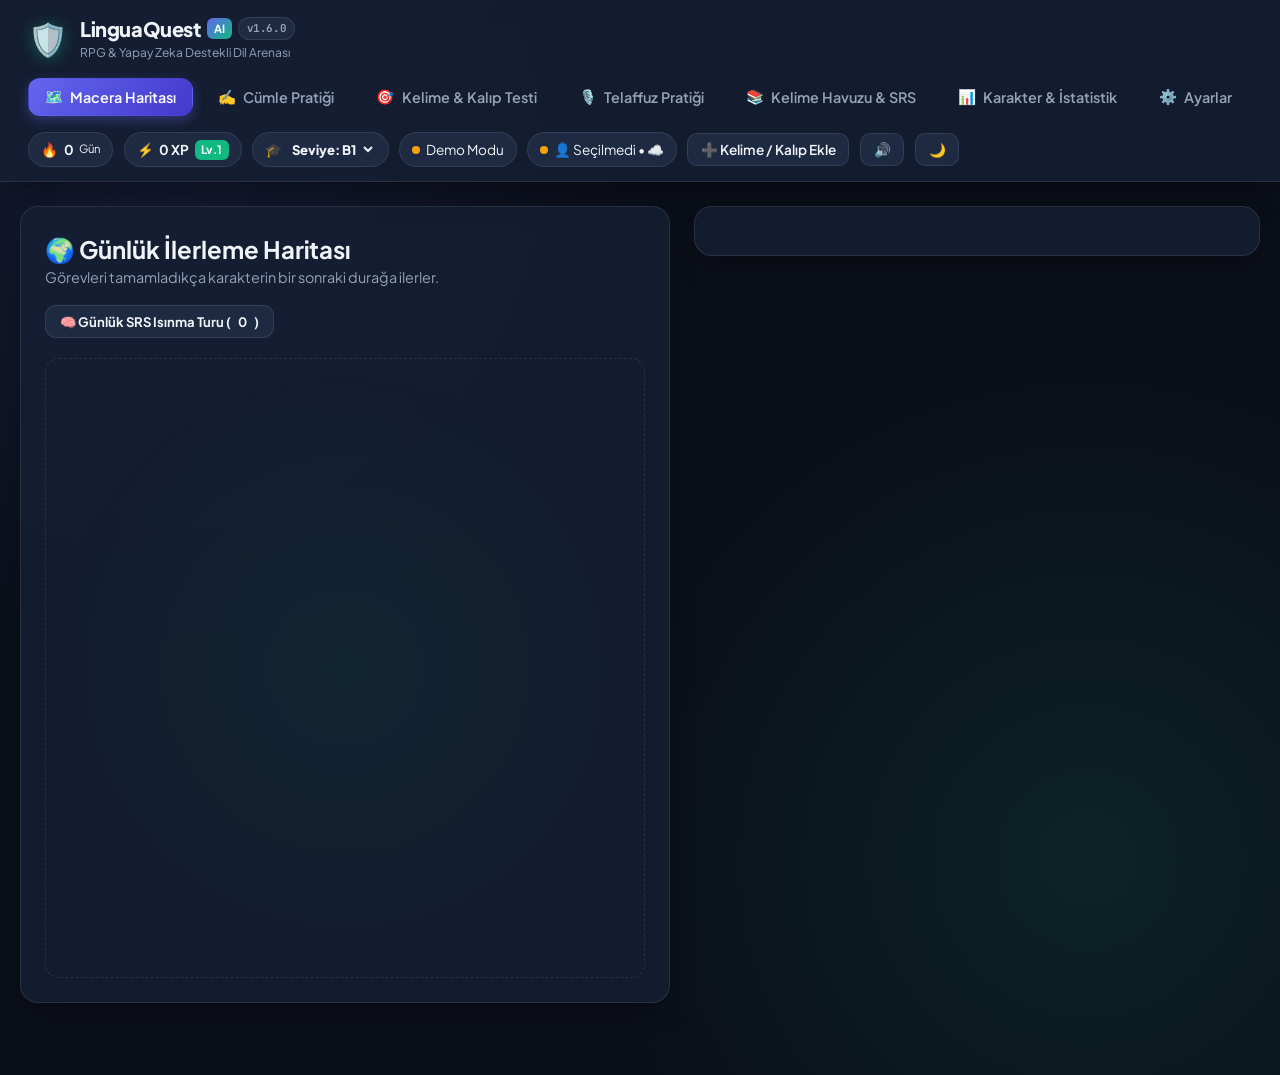
==== commit e4561caa: "Add files via upload" ====
--- a/index.html
+++ b/index.html
@@ -46,6 +46,10 @@
                 <span class="tab-icon">🎯</span>
                 <span>Kelime & Kalıp Testi</span>
             </button>
+            <button class="tab-btn" data-tab="pronunciation-view">
+                <span class="tab-icon">🎙️</span>
+                <span>Telaffuz Pratiği</span>
+            </button>
             <button class="tab-btn" data-tab="vocab-view">
                 <span class="tab-icon">📚</span>
                 <span>Kelime Havuzu & SRS</span>
@@ -146,6 +150,13 @@
         <section id="vocab-test-view" class="view-section">
             <div id="vocab-test-container">
                 <!-- JS tarafından önce hangi alanda çalışmak istediği (Hepsinden Rastgele, Öğreniliyor, En Çok Hata Yapılanlar vb.), sonra çoktan seçmeli test çizilir -->
+            </div>
+        </section>
+
+        <!-- 1.C GÖRÜNÜM: TELAFFUZ PRATİĞİ (MİKROFON İLE KONUŞMA & DOĞRULUK KONTROLÜ) -->
+        <section id="pronunciation-view" class="view-section">
+            <div id="pronunciation-container">
+                <!-- JS tarafından telaffuz pratiği kurulum ve mikrofon ekranı çizilir -->
             </div>
         </section>
 
--- a/styles.css
+++ b/styles.css
@@ -251,8 +251,15 @@
     border-radius: 50%;
     display: inline-block;
 }
-.status-dot.live { background: #10b981; box-shadow: 0 0 8px #10b981; }
-.status-dot.demo { background: #f59e0b; }
+
+.status-dot.live {
+    background: #10b981;
+    box-shadow: 0 0 8px #10b981;
+}
+
+.status-dot.demo {
+    background: #f59e0b;
+}
 
 .icon-btn {
     background: var(--bg-elevated);
@@ -266,6 +273,7 @@
     cursor: pointer;
     transition: transform 0.15s ease, border-color 0.2s;
 }
+
 .icon-btn:hover {
     border-color: var(--accent-primary);
     transform: translateY(-1px);
@@ -288,8 +296,15 @@
 }
 
 @keyframes fadeIn {
-    from { opacity: 0; transform: translateY(6px); }
-    to { opacity: 1; transform: translateY(0); }
+    from {
+        opacity: 0;
+        transform: translateY(6px);
+    }
+
+    to {
+        opacity: 1;
+        transform: translateY(0);
+    }
 }
 
 .glass-panel {
@@ -352,6 +367,7 @@
     cursor: pointer;
     transition: transform 0.25s ease;
 }
+
 .map-node-group:hover {
     filter: brightness(1.15);
 }
@@ -446,37 +462,45 @@
     gap: 0.45rem;
     transition: transform 0.15s ease, filter 0.2s ease, box-shadow 0.2s;
 }
+
 .btn:hover:not(:disabled) {
     transform: translateY(-2px);
     filter: brightness(1.08);
 }
+
 .btn:disabled {
     opacity: 0.5;
     cursor: not-allowed;
 }
+
 .btn-sm {
     padding: 0.45rem 0.85rem;
     font-size: 0.82rem;
 }
+
 .btn-primary {
     background: var(--accent-primary);
     color: #fff;
     box-shadow: 0 4px 12px rgba(16, 185, 129, 0.3);
 }
+
 .btn-accent {
     background: var(--accent-secondary);
     color: #fff;
     box-shadow: 0 4px 12px rgba(99, 102, 241, 0.3);
 }
+
 .btn-secondary {
     background: var(--bg-elevated);
     color: var(--text-primary);
     border: 1px solid var(--border-color);
 }
+
 .btn-warning {
     background: var(--accent-warning);
     color: #000;
 }
+
 .btn-danger {
     background: var(--accent-danger);
     color: #fff;
@@ -491,23 +515,28 @@
     margin-bottom: 1.25rem;
     flex-wrap: wrap;
 }
+
 .vocab-actions {
     display: flex;
     gap: 0.6rem;
     flex-wrap: wrap;
 }
+
 .vocab-filters {
     display: grid;
     grid-template-columns: 2fr 1fr 1fr 1fr;
     gap: 0.75rem;
 }
+
 @media (max-width: 900px) {
     .vocab-filters {
         grid-template-columns: 1fr 1fr;
     }
 }
 
-.form-input, .form-select, .form-textarea {
+.form-input,
+.form-select,
+.form-textarea {
     width: 100%;
     padding: 0.7rem 0.95rem;
     border-radius: 10px;
@@ -517,7 +546,10 @@
     font-family: inherit;
     font-size: 0.92rem;
 }
-.form-input:focus, .form-select:focus, .form-textarea:focus {
+
+.form-input:focus,
+.form-select:focus,
+.form-textarea:focus {
     outline: 2px solid var(--accent-secondary);
     border-color: transparent;
 }
@@ -540,6 +572,7 @@
     gap: 0.85rem;
     transition: transform 0.2s ease, border-color 0.2s;
 }
+
 .vocab-card:hover {
     transform: translateY(-3px);
     border-color: var(--accent-secondary);
@@ -572,11 +605,31 @@
     background: var(--bg-elevated);
     border: 1px solid var(--border-color);
 }
-.tag-cefr { background: rgba(99, 102, 241, 0.2); color: #818cf8; }
-.tag-status-new { background: rgba(6, 182, 212, 0.15); color: #22d3ee; }
-.tag-status-learning { background: rgba(245, 158, 11, 0.18); color: #fbbf24; }
-.tag-status-review { background: rgba(239, 68, 68, 0.18); color: #f87171; }
-.tag-status-mastered { background: rgba(16, 185, 129, 0.2); color: #34d399; }
+
+.tag-cefr {
+    background: rgba(99, 102, 241, 0.2);
+    color: #818cf8;
+}
+
+.tag-status-new {
+    background: rgba(6, 182, 212, 0.15);
+    color: #22d3ee;
+}
+
+.tag-status-learning {
+    background: rgba(245, 158, 11, 0.18);
+    color: #fbbf24;
+}
+
+.tag-status-review {
+    background: rgba(239, 68, 68, 0.18);
+    color: #f87171;
+}
+
+.tag-status-mastered {
+    background: rgba(16, 185, 129, 0.2);
+    color: #34d399;
+}
 
 .meanings-list {
     display: flex;
@@ -614,8 +667,12 @@
     gap: 1.25rem;
     margin-bottom: 1.25rem;
 }
+
 @media (max-width: 900px) {
-    .stats-top-grid, .stats-mid-grid, .settings-grid {
+
+    .stats-top-grid,
+    .stats-mid-grid,
+    .settings-grid {
         grid-template-columns: 1fr !important;
     }
 }
@@ -711,6 +768,7 @@
 .dist-bar-row {
     margin-bottom: 0.8rem;
 }
+
 .dist-bar-label {
     display: flex;
     justify-content: space-between;
@@ -718,12 +776,14 @@
     font-weight: 600;
     margin-bottom: 0.25rem;
 }
+
 .dist-bar-track {
     height: 10px;
     background: var(--bg-elevated);
     border-radius: 99px;
     overflow: hidden;
 }
+
 .dist-bar-fill {
     height: 100%;
     border-radius: 99px;
@@ -736,11 +796,13 @@
     gap: 6px;
     margin: 1rem 0;
 }
+
 .heatmap-col {
     display: flex;
     flex-direction: column;
     gap: 6px;
 }
+
 .heat-box {
     width: 100%;
     aspect-ratio: 1;
@@ -748,11 +810,27 @@
     background: var(--bg-elevated);
     border: 1px solid var(--border-color);
 }
-.heat-box.lvl-0 { background: var(--bg-elevated); }
-.heat-box.lvl-1 { background: rgba(16, 185, 129, 0.28); }
-.heat-box.lvl-2 { background: rgba(16, 185, 129, 0.52); }
-.heat-box.lvl-3 { background: rgba(16, 185, 129, 0.78); }
-.heat-box.lvl-4 { background: #10b981; box-shadow: 0 0 6px rgba(16, 185, 129, 0.5); }
+
+.heat-box.lvl-0 {
+    background: var(--bg-elevated);
+}
+
+.heat-box.lvl-1 {
+    background: rgba(16, 185, 129, 0.28);
+}
+
+.heat-box.lvl-2 {
+    background: rgba(16, 185, 129, 0.52);
+}
+
+.heat-box.lvl-3 {
+    background: rgba(16, 185, 129, 0.78);
+}
+
+.heat-box.lvl-4 {
+    background: #10b981;
+    box-shadow: 0 0 6px rgba(16, 185, 129, 0.5);
+}
 
 .heatmap-legend {
     display: flex;
@@ -762,6 +840,7 @@
     font-size: 0.75rem;
     color: var(--text-secondary);
 }
+
 .heatmap-legend .heat-box {
     width: 14px;
     height: 14px;
@@ -773,6 +852,7 @@
     grid-template-columns: repeat(auto-fill, minmax(300px, 1fr));
     gap: 0.9rem;
 }
+
 .mistake-item {
     background: var(--bg-elevated);
     border-left: 4px solid var(--accent-danger);
@@ -794,11 +874,13 @@
     grid-template-columns: repeat(5, 1fr);
     gap: 0.6rem;
 }
+
 @media (max-width: 900px) {
     .today-mini-grid {
         grid-template-columns: repeat(3, 1fr);
     }
 }
+
 @media (max-width: 520px) {
     .today-mini-grid {
         grid-template-columns: repeat(2, 1fr);
@@ -815,11 +897,13 @@
     flex-direction: column;
     gap: 0.2rem;
 }
+
 .today-mini-card strong {
     font-size: 1.2rem;
     font-weight: 800;
     color: var(--accent-primary);
 }
+
 .today-mini-card span {
     font-size: 0.72rem;
     color: var(--text-secondary);
@@ -832,11 +916,13 @@
     gap: 0.9rem;
     margin-bottom: 1.25rem;
 }
+
 @media (max-width: 1024px) {
     .analytics-kpi-grid {
         grid-template-columns: repeat(2, 1fr);
     }
 }
+
 @media (max-width: 520px) {
     .analytics-kpi-grid {
         grid-template-columns: 1fr 1fr;
@@ -850,24 +936,29 @@
     align-items: center;
     gap: 0.8rem;
 }
+
 .kpi-icon {
     font-size: 1.75rem;
     flex-shrink: 0;
 }
+
 .kpi-body {
     min-width: 0;
 }
+
 .kpi-body h3 {
     font-size: 1.25rem;
     font-weight: 800;
     line-height: 1.2;
 }
+
 .kpi-body p {
     font-size: 0.78rem;
     font-weight: 700;
     color: var(--text-primary);
     margin-top: 0.1rem;
 }
+
 .kpi-body small {
     font-size: 0.72rem;
     display: block;
@@ -882,6 +973,7 @@
     padding-top: 0.6rem;
     overflow-x: auto;
 }
+
 .trend-bar-col {
     display: flex;
     flex-direction: column;
@@ -889,12 +981,14 @@
     height: 100%;
     gap: 0.25rem;
 }
+
 .trend-bar-val {
     font-size: 0.7rem;
     font-weight: 800;
     color: var(--text-primary);
     min-height: 1rem;
 }
+
 .trend-bar-track {
     flex: 1;
     width: 100%;
@@ -906,16 +1000,19 @@
     overflow: hidden;
     border: 1px solid var(--border-color);
 }
+
 .trend-bar-fill {
     width: 100%;
     border-radius: 6px 6px 0 0;
     transition: height 0.3s ease;
 }
+
 .trend-bar-date {
     font-size: 0.65rem;
     color: var(--text-secondary);
     white-space: nowrap;
 }
+
 .trend-bar-col.is-today .trend-bar-date {
     color: var(--accent-primary);
     font-weight: 800;
@@ -938,6 +1035,7 @@
     flex-direction: column;
     gap: 0.55rem;
 }
+
 .hardest-word-row {
     display: flex;
     justify-content: space-between;
@@ -955,37 +1053,44 @@
     grid-template-columns: 1fr 1fr;
     gap: 1.5rem;
 }
+
 .form-group {
     margin-top: 1rem;
     display: flex;
     flex-direction: column;
     gap: 0.4rem;
 }
+
 .form-group label {
     font-weight: 700;
     font-size: 0.9rem;
 }
+
 .input-with-btn {
     display: flex;
     gap: 0.5rem;
 }
+
 .form-row-2 {
     display: grid;
     grid-template-columns: 1fr 1fr;
     gap: 0.75rem;
 }
+
 .form-actions {
     margin-top: 1.25rem;
     display: flex;
     gap: 0.75rem;
     flex-wrap: wrap;
 }
+
 .backup-actions-box {
     display: flex;
     flex-direction: column;
     gap: 1rem;
     margin-top: 1rem;
 }
+
 .backup-card {
     background: var(--bg-elevated);
     padding: 1.15rem;
@@ -1092,16 +1197,19 @@
     text-align: left;
     transition: all 0.15s ease;
 }
+
 .decision-btn.selected-learn {
     background: rgba(16, 185, 129, 0.2);
     border-color: var(--accent-primary);
     color: var(--text-primary);
 }
+
 .decision-btn.selected-mastered {
     background: rgba(99, 102, 241, 0.22);
     border-color: var(--accent-secondary);
     color: var(--text-primary);
 }
+
 .decision-btn.selected-review_list {
     background: rgba(245, 158, 11, 0.22);
     border-color: var(--accent-warning);
@@ -1117,11 +1225,13 @@
     margin-bottom: 1rem;
     flex-wrap: wrap;
 }
+
 .scenario-pills {
     display: flex;
     gap: 0.5rem;
     flex-wrap: wrap;
 }
+
 .scenario-pill {
     padding: 0.4rem 0.85rem;
     border-radius: 99px;
@@ -1132,6 +1242,7 @@
     font-size: 0.82rem;
     cursor: pointer;
 }
+
 .scenario-pill.active {
     background: var(--accent-secondary);
     color: #fff;
@@ -1145,6 +1256,7 @@
     border-radius: 14px;
     margin-bottom: 1rem;
 }
+
 .sentence-tr-text {
     font-size: 1.2rem;
     font-weight: 700;
@@ -1157,15 +1269,18 @@
     gap: 0.85rem;
     margin-top: 1.25rem;
 }
+
 .feedback-layer {
     padding: 1rem 1.15rem;
     border-radius: 12px;
     background: var(--bg-elevated);
     border-left: 4px solid var(--accent-primary);
 }
+
 .feedback-layer.layer-native {
     border-left-color: var(--accent-secondary);
 }
+
 .feedback-layer.layer-alt {
     border-left-color: var(--accent-info);
 }
@@ -1198,6 +1313,7 @@
     cursor: pointer;
     outline: none;
 }
+
 .hud-inline-select option {
     background: var(--bg-secondary);
     color: var(--text-primary);
@@ -1270,6 +1386,7 @@
     gap: 0.75rem;
     margin-top: 1.15rem;
 }
+
 @media (max-width: 640px) {
     .quiz-options-grid {
         grid-template-columns: 1fr;
@@ -1292,18 +1409,22 @@
     gap: 0.7rem;
     transition: all 0.16s ease;
 }
+
 .quiz-option-btn:hover:not(:disabled) {
     border-color: var(--accent-secondary);
     transform: translateY(-2px);
 }
+
 .quiz-option-btn:active:not(:disabled) {
     transform: scale(0.98);
 }
+
 .quiz-option-btn.correct {
     background: rgba(16, 185, 129, 0.24);
     border-color: var(--accent-primary);
     color: #34d399;
 }
+
 .quiz-option-btn.wrong {
     background: rgba(239, 68, 68, 0.22);
     border-color: var(--accent-danger);
@@ -1325,16 +1446,19 @@
     justify-content: center;
     flex-shrink: 0;
 }
+
 .quiz-option-btn.correct .quiz-key-badge {
     background: var(--accent-primary);
     border-color: var(--accent-primary);
     color: #fff;
 }
+
 .quiz-option-btn.wrong .quiz-key-badge {
     background: var(--accent-danger);
     border-color: var(--accent-danger);
     color: #fff;
 }
+
 .quiz-option-label {
     flex: 1;
     line-height: 1.35;
@@ -1358,6 +1482,7 @@
     padding-top: 0.75rem;
     border-top: 1px dashed var(--border-color);
 }
+
 .hint-chip-btn {
     background: var(--bg-secondary);
     color: var(--accent-info);
@@ -1370,10 +1495,12 @@
     cursor: pointer;
     transition: all 0.15s ease;
 }
+
 .hint-chip-btn:hover {
     border-color: var(--accent-info);
     background: rgba(6, 182, 212, 0.12);
 }
+
 .hint-reveal-box {
     margin-top: 0.6rem;
     padding: 0.65rem 0.9rem;
@@ -1430,6 +1557,7 @@
     font-size: 0.75rem;
     font-weight: 800;
 }
+
 .subtab-count.danger {
     background: rgba(239, 68, 68, 0.35);
     color: #fecaca;
@@ -1465,7 +1593,8 @@
     transition: border-color 0.18s ease;
 }
 
-.vocab-list-item:hover, .vocab-list-item.expanded {
+.vocab-list-item:hover,
+.vocab-list-item.expanded {
     border-color: var(--accent-secondary);
 }
 
@@ -1519,8 +1648,15 @@
     color: var(--text-secondary);
 }
 
-.txt-ok { color: #34d399; font-weight: 800; }
-.txt-err { color: #f87171; font-weight: 800; }
+.txt-ok {
+    color: #34d399;
+    font-weight: 800;
+}
+
+.txt-err {
+    color: #f87171;
+    font-weight: 800;
+}
 
 .vocab-row-details {
     padding: 0.9rem 1.1rem 1rem;
@@ -1656,6 +1792,80 @@
     flex-direction: column;
     gap: 0.45rem;
     font-size: 0.86rem;
+}
+
+/* Telaffuz Pratiği (Mikrofon & Konuşma Kontrolü) */
+.pron-stage-box {
+    text-align: center;
+    padding: 1.6rem 1.25rem;
+}
+
+.pron-target-word {
+    font-size: clamp(1.9rem, 5vw, 2.8rem);
+    font-weight: 800;
+    color: var(--accent-primary);
+    letter-spacing: -0.02em;
+    margin: 0.5rem 0 0.35rem;
+}
+
+.pron-listen-row {
+    display: flex;
+    justify-content: center;
+    gap: 0.65rem;
+    flex-wrap: wrap;
+    margin: 1rem 0 1.4rem;
+}
+
+.mic-practice-btn {
+    width: 112px;
+    height: 112px;
+    border-radius: 50%;
+    border: 3px solid var(--accent-secondary);
+    background: linear-gradient(135deg, var(--accent-secondary), #4338ca);
+    color: #fff;
+    font-size: 2.5rem;
+    cursor: pointer;
+    display: inline-flex;
+    align-items: center;
+    justify-content: center;
+    box-shadow: 0 10px 28px rgba(99, 102, 241, 0.4);
+    transition: transform 0.18s ease, box-shadow 0.2s ease, background 0.2s ease;
+    margin: 0.4rem auto;
+}
+
+.mic-practice-btn:hover:not(:disabled) {
+    transform: scale(1.05);
+}
+
+.mic-practice-btn.listening {
+    background: linear-gradient(135deg, #ef4444, #dc2626);
+    border-color: #fca5a5;
+    animation: micPulse 1.2s infinite;
+}
+
+@keyframes micPulse {
+    0% {
+        box-shadow: 0 0 0 0 rgba(239, 68, 68, 0.65);
+    }
+
+    70% {
+        box-shadow: 0 0 0 22px rgba(239, 68, 68, 0);
+    }
+
+    100% {
+        box-shadow: 0 0 0 0 rgba(239, 68, 68, 0);
+    }
+}
+
+.pron-heard-box {
+    margin: 1rem auto 0;
+    max-width: 520px;
+    padding: 0.8rem 1rem;
+    border-radius: 12px;
+    background: var(--bg-secondary);
+    border: 1px solid var(--border-color);
+    font-size: 0.92rem;
+    min-height: 46px;
 }
 
 body {
@@ -1736,8 +1946,8 @@
         border-top: 1px solid var(--border-color);
         padding: 0.32rem 0.2rem calc(0.36rem + env(safe-area-inset-bottom));
         display: grid;
-        grid-template-columns: repeat(6, 1fr);
-        gap: 0.12rem;
+        grid-template-columns: repeat(7, 1fr);
+        gap: 0.1rem;
         box-shadow: 0 -6px 24px rgba(0, 0, 0, 0.35);
     }
 
@@ -1804,11 +2014,13 @@
         width: 100%;
         padding-bottom: 4px;
     }
+
     .vocab-actions::-webkit-scrollbar,
     .vocab-type-tabs::-webkit-scrollbar {
         display: none;
     }
-    .vocab-actions > * {
+
+    .vocab-actions>* {
         flex-shrink: 0;
         white-space: nowrap;
     }
@@ -1820,6 +2032,7 @@
         scrollbar-width: none;
         padding-bottom: 0.65rem;
     }
+
     .vocab-subtab-btn {
         flex-shrink: 0;
         white-space: nowrap;
@@ -1842,6 +2055,7 @@
         grid-template-columns: 1fr;
         gap: 0.55rem;
     }
+
     .setup-choice-tile {
         padding: 0.75rem 0.85rem;
     }
@@ -1859,6 +2073,7 @@
     .modal-header {
         padding: 0.8rem 0.95rem;
     }
+
     .modal-header h2 {
         font-size: 1rem;
     }
@@ -2034,4 +2249,4 @@
         right: 0.75rem;
         left: 0.75rem;
     }
-}
+}
